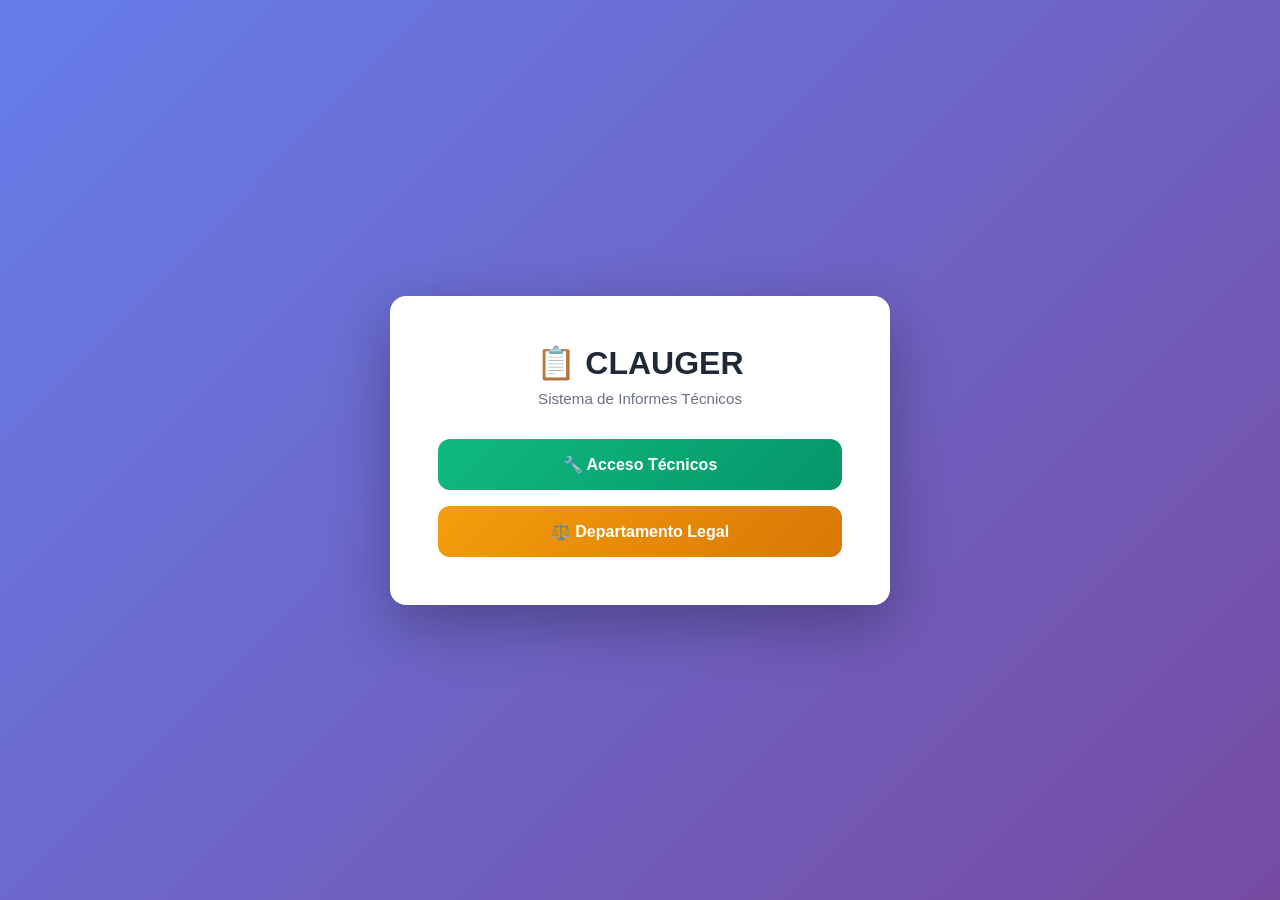
==== index.html @ 2e670689 "Update index.html" ====
<!DOCTYPE html>
<html lang="es">
<head>
    <meta charset="UTF-8">
    <meta name="viewport" content="width=device-width, initial-scale=1, viewport-fit=cover">
    <title>CLAUGER - Sistema de Informes Técnicos</title>
    <meta name="theme-color" content="#1a2744">
    <link rel="manifest" href="manifest.json">
    
    <!-- ============================================ -->
    <!-- CSS - RUTAS CORREGIDAS A /styles/            -->
    <!-- ============================================ -->
    <link rel="stylesheet" href="styles/main.css">
    <link rel="stylesheet" href="styles/login.css">
    <link rel="stylesheet" href="styles/forms.css">
    <link rel="stylesheet" href="styles/equipment.css">
    <link rel="stylesheet" href="styles/checklist.css">
    <link rel="stylesheet" href="styles/photos.css">
</head>
<body>
    <!-- ============================================ -->
    <!-- OVERLAY: GIRAR DISPOSITIVO                   -->
    <!-- ============================================ -->
    <div id="rotateOverlay" style="display:none;position:fixed;inset:0;z-index:999999;background:#1a2744;color:#fff;flex-direction:column;align-items:center;justify-content:center;font-family:sans-serif;text-align:center;padding:2rem">
        <div style="font-size:4rem;margin-bottom:1rem">🔄</div>
        <div style="font-size:1.4rem;font-weight:700;margin-bottom:0.5rem">Gira el dispositivo</div>
        <div style="font-size:1rem;opacity:0.75">Esta aplicación requiere modo horizontal</div>
    </div>

    <!-- ============================================ -->
    <!-- LOGIN SCREEN                                  -->
    <!-- ============================================ -->
    <div id="loginOverlay" class="login-overlay">
        <div class="login-container">
            <div class="login-title">📋 CLAUGER</div>
            <div class="login-subtitle">Sistema de Informes Técnicos</div>
            
            <!-- Opciones de Login -->
            <div id="loginOptions" class="login-buttons">
                <button class="login-btn login-btn-primary" id="btnLoginTecnico">
                    🔧 Acceso Técnicos
                </button>
                <button class="login-btn login-btn-secondary" id="btnShowPassword">
                    ⚖️ Departamento Legal
                </button>
            </div>
            
            <!-- Formulario de Contraseña (Legal) -->
            <div id="passwordForm" class="password-container">
                <input type="password" id="passwordInput" class="password-input" placeholder="Introduce la contraseña" />
                <button class="login-btn login-btn-secondary" id="btnLoginLegal">
                    🔓 Acceder
                </button>
                <div id="passwordError" class="password-error">❌ Contraseña incorrecta</div>
                <button class="back-btn" id="btnBackToOptions">← Volver</button>
            </div>
        </div>
    </div>

    <!-- ============================================ -->
    <!-- MAIN APP                                      -->
    <!-- ============================================ -->
    <div id="app" class="app-container">
        <!-- Header -->
        <header class="header">
            <div class="header-content">
                <div class="header-left">
                    <span class="header-icon">📋</span>
                    <div>
                        <div class="header-title">CLAUGER</div>
                        <div class="header-mode" id="modeIndicator">Sistema de Informes Técnicos</div>
                    </div>
                </div>
                <div class="header-buttons">
                    <div id="legalBadge" style="display:none" class="legal-badge">⚖️ MODO LEGAL</div>
                    <button class="header-btn" id="btnInformeFinal" style="display:none;background:#1a2744;color:#fff;font-weight:700;border-color:#1a2744">📄 Informe Final</button>
                    <button class="header-btn" id="btnActaInicial" style="display:none">📄 Acta Inicial</button>
                    <span id="autosaveBadge" style="font-size:0.72rem;color:#6b7280;opacity:0.4;transition:opacity 0.5s;margin-right:0.25rem;white-space:nowrap"></span>
                    <button class="header-btn" id="btnLoad">📂 Cargar</button>
                    <button class="header-btn" id="btnExport">💾 Exportar</button>
                    <button class="header-btn" id="btnLogout">🚪 Cerrar Sesión</button>
                </div>
            </div>
        </header>
        <!-- Tabs Navigation -->
        <nav class="tabs-navigation">
            <button class="nav-tab active" data-page="datos">📄 Datos</button>
            <button class="nav-tab" data-page="checklist">✅ Checklist</button>
            <button class="nav-tab" data-page="equipos">⚙️ Equipos</button>
            <button class="nav-tab" data-page="servicios">❄️ Servicios</button>
            <button class="nav-tab" data-page="verif_fugas">🔍 Verificación Detector Fugas</button>
            <button class="nav-tab" data-page="termografia" data-legal-only="true">🌡️ Termografía</button>
            <button class="nav-tab" data-page="revision_final" data-legal-only="true">📋 Revisión Final</button>
        </nav>

        <!-- Main Container -->
        <div class="main-container">
            <!-- Sidebar -->
            <aside class="sidebar" id="sidebar"></aside>

            <!-- Workspace (Aquí se genera el contenido dinámicamente con JavaScript) -->
            <main class="workspace" id="workspace">
                <div class="empty-workspace">
                    <div>
                        <div class="empty-icon">⚙️</div>
                        <div style="font-size:1.25rem;font-weight:bold;margin-bottom:0.5rem">Selecciona una sección</div>
                        <p>Usa el menú lateral para comenzar</p>
                    </div>
                </div>
            </main>
        </div>
    </div>

    <!-- ============================================ -->
    <!-- BANNER ACTUALIZACIÓN                          -->
    <!-- ============================================ -->
    <div id="updateBanner" style="display:none;position:fixed;top:0;left:0;right:0;z-index:99999;background:#16a34a;color:#fff;text-align:center;padding:0.75rem 1rem;font-size:1rem;font-weight:600;box-shadow:0 2px 8px rgba(0,0,0,0.3)">
        ✅ Actualización aplicada — Versión <span id="updateVersion"></span>
        <button onclick="document.getElementById('updateBanner').style.display='none'" style="margin-left:1.5rem;background:rgba(255,255,255,0.25);border:none;color:#fff;font-size:1rem;padding:0.2rem 0.75rem;border-radius:4px;cursor:pointer">×</button>
    </div>

    <!-- ============================================ -->
    <!-- IMAGE MODAL                                   -->
    <!-- ============================================ -->
    <div id="imageModal" class="image-modal">
        <button class="image-modal-close" id="closeModal">×</button>
        <img id="modalImage" class="image-modal-content" src="" alt="Vista ampliada">
    </div>

    <!-- ============================================ -->
    <!-- JAVASCRIPT - ORDEN CORRECTO                  -->
    <!-- ============================================ -->
    <script async src="https://cdnjs.cloudflare.com/ajax/libs/xlsx/0.18.5/xlsx.full.min.js"></script>
    <script src="scripts/config.js"></script>
    <script src="scripts/state.js"></script>
    <script src="scripts/utils.js"></script>
    <script src="scripts/auth.js"></script>
    <script src="scripts/app.js"></script>

    <!-- ============================================ -->
    <!-- SISTEMA DE INICIALIZACIÓN Y NAVEGACIÓN      -->
    <!-- ============================================ -->
    <script>
        /**
         * ========================================
         * SISTEMA DE INICIALIZACIÓN
         * ========================================
         */
        
        /**
         * ========================================
         * INICIALIZACIÓN DEL SISTEMA
         * ========================================
         */
        document.addEventListener('DOMContentLoaded', function() {
            console.log('🚀 Sistema CLAUGER iniciado');
            
            // ========================================
            // CONFIGURAR BOTONES DE LOGIN
            // ========================================
            
            document.getElementById('btnLoginTecnico').addEventListener('click', function() {
                console.log('🔧 Login Técnico');
                
                // ESTABLECER MODO TÉCNICO
                if (typeof AppState !== 'undefined') {
                    AppState.isLegalMode = false;
                }
                
                // Ocultar login, mostrar app
                document.getElementById('loginOverlay').style.display = 'none';
                document.getElementById('app').classList.add('show');
                document.getElementById('modeIndicator').textContent = 'Acceso Técnicos';
                
                // Ocultar elementos legales
                document.getElementById('legalBadge').style.display = 'none';
                document.getElementById('btnActaInicial').style.display = 'none';
                
                // Inicializar la aplicación con app.js
                if (typeof App !== 'undefined' && App.init) {
                    App.init();
                    // Restaurar sesión guardada si existe
                    const _snap = App._getAutosave();
                    if (_snap && !_snap.isLegalMode) {
                        const _d = new Date(_snap.ts);
                        const _when = _d.toLocaleDateString('es-ES') + ' a las ' + _d.toLocaleTimeString('es-ES', {hour:'2-digit', minute:'2-digit'});
                        if (confirm('📂 Sesión guardada encontrada\n\nFecha: ' + _when + '\n\n¿Restaurar la sesión anterior?\n\n(Cancelar para empezar sesión nueva)')) {
                            App._applyAutosave(_snap);
                        } else {
                            App._clearAutosave();
                        }
                    }
                    // Autoguardado cada 2 minutos + aviso si recarga accidental
                    setInterval(() => App._doAutosave(), 2 * 60 * 1000);
                    window.addEventListener('beforeunload', (e) => {
                        App._doAutosave();
                        if (!window._intentionalReload) { e.preventDefault(); e.returnValue = ''; }
                    });
                }

                console.log('✅ Modo Técnico activado - isLegalMode:', AppState.isLegalMode);
            });
            
            document.getElementById('btnShowPassword').addEventListener('click', function() {
                console.log('🔑 Mostrar formulario password');
                document.getElementById('loginOptions').style.display = 'none';
                document.getElementById('passwordForm').classList.add('show');
                document.getElementById('passwordInput').focus();
            });
            
            document.getElementById('btnLoginLegal').addEventListener('click', function() {
                console.log('⚖️ Login Legal');
                const password = document.getElementById('passwordInput').value;
                
                if (password === '1234') {
                    // ESTABLECER MODO LEGAL
                    if (typeof AppState !== 'undefined') {
                        AppState.isLegalMode = true;
                    }
                    
                    // Ocultar login, mostrar app
                    document.getElementById('loginOverlay').style.display = 'none';
                    document.getElementById('app').classList.add('show');
                    document.getElementById('modeIndicator').textContent = 'Departamento Legal';
                    
                    // Mostrar elementos legales
                    document.getElementById('legalBadge').style.display = 'block';
                    document.getElementById('btnActaInicial').style.display = 'block';
                    
                    // Inicializar la aplicación con app.js
                    if (typeof App !== 'undefined' && App.init) {
                        App.init();
                        // Restaurar sesión guardada si existe
                        const _snap = App._getAutosave();
                        if (_snap && _snap.isLegalMode) {
                            const _d = new Date(_snap.ts);
                            const _when = _d.toLocaleDateString('es-ES') + ' a las ' + _d.toLocaleTimeString('es-ES', {hour:'2-digit', minute:'2-digit'});
                            if (confirm('📂 Sesión guardada encontrada\n\nFecha: ' + _when + '\n\n¿Restaurar la sesión anterior?\n\n(Cancelar para empezar sesión nueva)')) {
                                App._applyAutosave(_snap);
                            } else {
                                App._clearAutosave();
                            }
                        }
                        // Autoguardado cada 2 minutos + aviso si recarga accidental
                        setInterval(() => App._doAutosave(), 2 * 60 * 1000);
                        window.addEventListener('beforeunload', (e) => {
                            App._doAutosave();
                            if (!window._intentionalReload) { e.preventDefault(); e.returnValue = ''; }
                        });
                    }

                    console.log('✅ Modo Legal activado - isLegalMode:', AppState.isLegalMode);
                } else {
                    console.log('❌ Contraseña incorrecta');
                    document.getElementById('passwordError').classList.add('show');
                    document.getElementById('passwordInput').value = '';
                    document.getElementById('passwordInput').focus();
                    
                    setTimeout(() => {
                        document.getElementById('passwordError').classList.remove('show');
                    }, 3000);
                }
            });
            
            document.getElementById('btnBackToOptions').addEventListener('click', function() {
                console.log('← Volver a opciones');
                document.getElementById('passwordForm').classList.remove('show');
                document.getElementById('loginOptions').style.display = 'flex';
                document.getElementById('passwordInput').value = '';
                document.getElementById('passwordError').classList.remove('show');
            });
            
            document.getElementById('btnLogout').addEventListener('click', function() {
                if (confirm('¿Cerrar sesión y volver al inicio?')) {
                    window._intentionalReload = true;
                    location.reload();
                }
            });
            
            // ========================================
            // CONFIGURAR NAVEGACIÓN DE TABS
            // ========================================
            
            document.querySelectorAll('.nav-tab').forEach(tab => {
                tab.addEventListener('click', function() {
                    const page = this.dataset.page;
                    console.log(`📑 Navegando a: ${page}`);

                    // Autoguardar al cambiar de pestaña
                    if (typeof App !== 'undefined' && App._doAutosave) App._doAutosave();
                    
                    // Actualizar tab activa
                    document.querySelectorAll('.nav-tab').forEach(t => t.classList.remove('active'));
                    this.classList.add('active');
                    
                    // Actualizar estado global
                    if (typeof AppState !== 'undefined') {
                        AppState.currentPage = page;
                        AppState.currentSection = null;
                        AppState.currentEquipmentType = null;
                        AppState.currentSubType = null;
                        AppState.currentDetector = null;
                        AppState.currentServicio = null;
                        AppState.currentTermografia = null;
                        AppState.currentRevisionFinalTab = null;
                    }
                    
                    // Renderizar usando app.js
                    if (typeof App !== 'undefined') {
                        App.renderSidebar();
                        App.renderWorkspace();
                    }
                });
            });
            
            // ========================================
            // CONFIGURAR CIERRE DE MODAL DE IMAGEN
            // ========================================
            
            document.getElementById('closeModal').addEventListener('click', function() {
                document.getElementById('imageModal').classList.remove('show');
            });
            
            document.getElementById('imageModal').addEventListener('click', function(e) {
                if (e.target.id === 'imageModal') {
                    this.classList.remove('show');
                }
            });
            
            console.log('✅ Event listeners configurados');

            // ========================================
            // ORIENTACIÓN HORIZONTAL
            // ========================================
            // Overlay de rotación desactivado — la PWA funciona en cualquier orientación
            document.getElementById('rotateOverlay').style.display = 'none';



            // Forzar pantalla completa al tocar (necesario en Android)
            function _requestFullscreen() {
                const el = document.documentElement;
                if (el.requestFullscreen) el.requestFullscreen();
                else if (el.webkitRequestFullscreen) el.webkitRequestFullscreen();
            }
            document.addEventListener('click', function _fsOnce() {
                _requestFullscreen();
                document.removeEventListener('click', _fsOnce);
            }, { once: true });
            // Intentar directamente sin gesto si el navegador lo permite
            setTimeout(_requestFullscreen, 500);


            if ('serviceWorker' in navigator) {
                navigator.serviceWorker.register('./service-worker.js')
                    .then(() => console.log('✅ Service Worker registrado'))
                    .catch(e => console.warn('⚠️ Service Worker:', e));

                // Detectar actualización por mensaje del SW
                navigator.serviceWorker.addEventListener('message', e => {
                    if (e.data && e.data.type === 'APP_UPDATED') {
                        _showUpdateBanner(e.data.version);
                    }
                });
            }

            // Detectar actualización por cambio de versión en localStorage (fallback)
            const _storedVer = localStorage.getItem('clauger_app_version');
            const _currentVer = (typeof CONFIG !== 'undefined') ? CONFIG.APP_VERSION : null;
            if (_currentVer && _storedVer && _storedVer !== _currentVer) {
                _showUpdateBanner(_currentVer);
            }
            if (_currentVer) localStorage.setItem('clauger_app_version', _currentVer);

            function _showUpdateBanner(version) {
                const banner = document.getElementById('updateBanner');
                const vspan = document.getElementById('updateVersion');
                if (banner && vspan) {
                    vspan.textContent = version;
                    banner.style.display = 'block';
                    setTimeout(() => { banner.style.display = 'none'; }, 8000);
                }
            }
        });
    </script>
</body>
</html>
---- styles/main.css ----
/**
 * ============================================================================
 * CLAUGER - Sistema de Informes Técnicos
 * ============================================================================
 * Archivo: main.css
 * Descripción: Estilos base, layout principal, header, sidebar, workspace
 * Versión: 1.1
 * ============================================================================
 */

/* ============================================================================
   RESET Y ESTILOS BASE
   ============================================================================ */
* {
    margin: 0;
    padding: 0;
    box-sizing: border-box;
}

body {
    font-family: -apple-system, BlinkMacSystemFont, 'Segoe UI', Roboto, sans-serif;
    background: #f3f4f6;
    overscroll-behavior: none;
    width: 100vw;
    min-height: 100dvh;
    max-width: 100%;
    overflow-x: hidden;
}

html {
    overscroll-behavior: none;
    width: 100%;
    height: 100%;
    max-width: 100vw;
    overflow-x: hidden;
}

/* ============================================================================
   CONTENEDOR PRINCIPAL DE LA APLICACIÓN
   ============================================================================ */
.app-container {
    display: none;
    min-height: 100dvh;
    width: 100%;
}

.app-container.show {
    display: block;
}

/* ============================================================================
   HEADER (CABECERA PRINCIPAL)
   ============================================================================ */
.header {
    background: linear-gradient(135deg, #667eea, #764ba2);
    color: white;
    padding: 1rem;
    box-shadow: 0 2px 10px rgba(0,0,0,0.1);
}

.header-content {
    display: flex;
    align-items: center;
    justify-content: space-between;
    flex-wrap: wrap;
    gap: 0.5rem;
}

.header-left {
    display: flex;
    align-items: center;
    gap: 0.75rem;
}

.header-icon {
    font-size: 2rem;
}

.header-title {
    font-size: 1.25rem;
    font-weight: bold;
}

.header-mode {
    font-size: 0.875rem;
    opacity: 0.9;
}

.header-buttons {
    display: flex;
    gap: 0.5rem;
    flex-wrap: wrap;
}

.header-btn {
    padding: 0.5rem 1rem;
    background: rgba(255,255,255,0.2);
    border: none;
    border-radius: 0.5rem;
    color: white;
    font-size: 0.875rem;
    cursor: pointer;
    white-space: nowrap;
}

.header-btn:active {
    background: rgba(255,255,255,0.3);
}

.legal-badge {
    background: linear-gradient(135deg, #f59e0b, #d97706);
    padding: 0.375rem 0.875rem;
    border-radius: 0.5rem;
    font-size: 0.75rem;
    font-weight: bold;
}

/* ============================================================================
   NAVEGACIÓN POR PESTAÑAS
   ============================================================================ */
.tabs-navigation {
    background: #1f2937;
    padding: 0.5rem 1rem;
    display: flex;
    gap: 0.5rem;
    overflow-x: auto;
    border-bottom: 2px solid #374151;
}

.nav-tab {
    padding: 0.75rem 1.5rem;
    background: #374151;
    border: none;
    border-radius: 0.5rem 0.5rem 0 0;
    color: white;
    font-size: 0.875rem;
    font-weight: 600;
    cursor: pointer;
    white-space: nowrap;
    transition: all 0.2s;
}

.nav-tab:hover {
    background: #4b5563;
}

.nav-tab.active {
    background: linear-gradient(135deg, #667eea, #764ba2);
    transform: translateY(2px);
}

/* ============================================================================
   CONTENEDOR PRINCIPAL (SIDEBAR + WORKSPACE)
   ============================================================================ */
.main-container {
    display: flex;
    height: calc(100dvh - 130px);
}

/* ============================================================================
   SIDEBAR (MENÚ LATERAL)
   ============================================================================ */
.sidebar {
    width: 250px;
    background: #1f2937;
    color: white;
    overflow-y: auto;
}

.sidebar-title {
    padding: 1rem;
    font-weight: bold;
    border-bottom: 1px solid #374151;
    font-size: 0.875rem;
    color: #9ca3af;
    text-transform: uppercase;
}

.sidebar-btn {
    width: 100%;
    padding: 0.875rem 1rem;
    background: #374151;
    border: none;
    color: white;
    text-align: left;
    cursor: pointer;
    display: flex;
    align-items: center;
    gap: 0.5rem;
    font-size: 0.875rem;
    transition: all 0.2s;
    border-left: 3px solid transparent;
}

.sidebar-btn:hover {
    background: #4b5563;
    border-left-color: #3b82f6;
}

.sidebar-btn.active {
    background: linear-gradient(135deg, #3b82f6, #8b5cf6);
    border-left-color: #8b5cf6;
}

.sidebar-btn .icon {
    font-size: 1.125rem;
}

.sidebar-subbtn {
    width: 100%;
    padding: 0.625rem 1rem 0.625rem 2rem;
    background: #2d3748;
    border: none;
    color: #d1d5db;
    text-align: left;
    cursor: pointer;
    display: flex;
    align-items: center;
    gap: 0.5rem;
    font-size: 0.8rem;
    border-left: 3px solid transparent;
    transition: all 0.2s;
}

.sidebar-subbtn:hover {
    background: #374151;
    border-left-color: #3b82f6;
}

.sidebar-subbtn.active {
    background: #374151;
    border-left-color: #8b5cf6;
    color: white;
    font-weight: 600;
}

/* ============================================================================
   WORKSPACE (ÁREA DE TRABAJO)
   ============================================================================ */
.workspace {
    flex: 1;
    overflow-y: auto;
    padding: 1.5rem;
    background: #f3f4f6;
}

.empty-workspace {
    display: flex;
    align-items: center;
    justify-content: center;
    height: 100%;
    text-align: center;
    color: #9ca3af;
}

.empty-icon {
    font-size: 4rem;
    margin-bottom: 1rem;
}

/* ============================================================================
   SECCIONES Y TARJETAS
   ============================================================================ */
.section-card {
    background: white;
    border-radius: 0.75rem;
    padding: 2rem;
    box-shadow: 0 2px 8px rgba(0,0,0,0.1);
    margin-bottom: 1.5rem;
}

.section-title {
    font-size: 1.5rem;
    font-weight: bold;
    color: #1f2937;
    margin-bottom: 1.5rem;
    padding-bottom: 0.75rem;
    border-bottom: 3px solid #e5e7eb;
    display: flex;
    align-items: center;
    gap: 0.75rem;
}

/* ============================================================================
   MODAL DE IMÁGENES
   ============================================================================ */
.image-modal {
    display: none;
    position: fixed;
    top: 0;
    left: 0;
    right: 0;
    bottom: 0;
    background: rgba(0,0,0,0.9);
    z-index: 3000;
    align-items: center;
    justify-content: center;
}

.image-modal.show {
    display: flex;
}

.image-modal-content {
    max-width: 90%;
    max-height: 90%;
}

.image-modal-close {
    position: absolute;
    top: 1rem;
    right: 1rem;
    background: white;
    border: none;
    width: 40px;
    height: 40px;
    border-radius: 50%;
    cursor: pointer;
    font-size: 1.5rem;
}

/* ============================================================================
   NOTIFICACIONES TOAST
   ============================================================================ */
.toast {
    position: fixed;
    bottom: 1.5rem;
    right: 1.5rem;
    padding: 1rem 1.5rem;
    border-radius: 0.5rem;
    color: white;
    font-weight: bold;
    box-shadow: 0 4px 12px rgba(0,0,0,0.3);
    z-index: 1000;
    animation: slideIn 0.3s ease;
}

.toast-success {
    background: #10b981;
}

.toast-error {
    background: #ef4444;
}

@keyframes slideIn {
    from { transform: translateX(100%); }
    to { transform: translateX(0); }
}

/* ============================================================================
   RESPONSIVE - TABLET
   ============================================================================ */
@media (max-width: 700px) {
    .main-container {
        flex-direction: column;
        height: auto;
        min-height: calc(100dvh - 130px);
    }

    .sidebar {
        width: 100%;
        max-height: 35vh;
        overflow-y: auto;
    }
}
---- styles/login.css ----
/**
 * ============================================================================
 * CLAUGER - Sistema de Informes Técnicos
 * ============================================================================
 * Archivo: login.css
 * Descripción: Estilos para la pantalla de login
 * Versión: 1.1
 * ============================================================================
 */

/* ============================================================================
   PANTALLA DE LOGIN - OVERLAY
   ============================================================================ */
.login-overlay {
    position: fixed;
    top: 0;
    left: 0;
    right: 0;
    bottom: 0;
    background: linear-gradient(135deg, #667eea, #764ba2);
    display: flex;
    align-items: center;
    justify-content: center;
    z-index: 9999;
}

.login-container {
    background: white;
    border-radius: 1rem;
    padding: 3rem;
    box-shadow: 0 20px 60px rgba(0,0,0,0.3);
    max-width: 500px;
    width: 90%;
}

.login-title {
    font-size: 2rem;
    font-weight: bold;
    text-align: center;
    color: #1f2937;
    margin-bottom: 0.5rem;
}

.login-subtitle {
    text-align: center;
    color: #6b7280;
    margin-bottom: 2rem;
    font-size: 0.95rem;
}

/* ============================================================================
   BOTONES DE LOGIN
   ============================================================================ */
.login-buttons {
    display: flex;
    flex-direction: column;
    gap: 1rem;
}

.login-btn {
    padding: 1rem;
    border: none;
    border-radius: 0.75rem;
    font-size: 1rem;
    font-weight: 600;
    cursor: pointer;
    transition: all 0.2s;
    display: flex;
    align-items: center;
    justify-content: center;
    gap: 0.75rem;
}

.login-btn-primary {
    background: linear-gradient(135deg, #10b981, #059669);
    color: white;
}

.login-btn-primary:hover {
    transform: translateY(-2px);
    box-shadow: 0 8px 20px rgba(16, 185, 129, 0.4);
}

.login-btn-secondary {
    background: linear-gradient(135deg, #f59e0b, #d97706);
    color: white;
}

.login-btn-secondary:hover {
    transform: translateY(-2px);
    box-shadow: 0 8px 20px rgba(245, 158, 11, 0.4);
}

/* ============================================================================
   FORMULARIO DE CONTRASEÑA
   ============================================================================ */
.password-container {
    display: none;
    margin-top: 1.5rem;
}

.password-container.show {
    display: block;
}

.password-input {
    width: 100%;
    padding: 0.875rem;
    border: 2px solid #e5e7eb;
    border-radius: 0.5rem;
    font-size: 1rem;
    margin-bottom: 1rem;
}

.password-input:focus {
    outline: none;
    border-color: #f59e0b;
}

.password-error {
    color: #ef4444;
    font-size: 0.875rem;
    margin-top: 0.5rem;
    display: none;
}

.password-error.show {
    display: block;
}

.back-btn {
    background: #6b7280;
    color: white;
    padding: 0.75rem 1.5rem;
    border: none;
    border-radius: 0.5rem;
    font-size: 0.875rem;
    cursor: pointer;
    margin-top: 1rem;
}

.back-btn:hover {
    background: #4b5563;
}
---- styles/forms.css ----
/**
 * ============================================================================
 * CLAUGER - Sistema de Informes Técnicos
 * ============================================================================
 * Archivo: forms.css
 * Descripción: Estilos para formularios, inputs, selects, textareas
 * Versión: 1.1
 * ============================================================================
 */

/* ============================================================================
   SECCIONES DE FORMULARIO
   ============================================================================ */
.form-section {
    margin-bottom: 2rem;
}

.form-section-title {
    font-size: 1.125rem;
    font-weight: 600;
    color: #1f2937;
    margin-bottom: 1rem;
    padding-bottom: 0.5rem;
    border-bottom: 2px solid #e5e7eb;
}

/* ============================================================================
   FILAS Y COLUMNAS DE FORMULARIO
   ============================================================================ */
.form-row {
    display: grid;
    grid-template-columns: repeat(3, 1fr);
    gap: 1rem;
    margin-bottom: 1rem;
}

.form-col {
    display: flex;
    flex-direction: column;
}

/* ============================================================================
   LABELS E INPUTS
   ============================================================================ */
.form-label {
    display: block;
    font-weight: 600;
    color: #374151;
    margin-bottom: 0.5rem;
    font-size: 0.875rem;
}

.form-input {
    width: 100%;
    padding: 0.75rem;
    border: 2px solid #e5e7eb;
    border-radius: 0.5rem;
    font-size: 0.95rem;
    background: white;
    font-family: inherit;
    transition: all 0.2s;
}

.form-input:focus {
    outline: none;
    border-color: #3b82f6;
    box-shadow: 0 0 0 3px rgba(59, 130, 246, 0.1);
}

select.form-input {
    cursor: pointer;
}

textarea.form-input {
    resize: vertical;
    min-height: 100px;
}

/* ============================================================================
   GRIDS ESPECIALES
   ============================================================================ */
.sm-grid {
    display: grid;
    grid-template-columns: repeat(2, 1fr);
    gap: 2rem;
}

.sm-card {
    background: #f9fafb;
    border: 2px solid #e5e7eb;
    border-radius: 0.75rem;
    padding: 1.5rem;
}

.sm-card-title {
    font-weight: 600;
    color: #1f2937;
    margin-bottom: 1rem;
    padding-bottom: 0.5rem;
    border-bottom: 2px solid #e5e7eb;
}

/* ============================================================================
   VERIFICACIÓN - TABLAS DE OPERACIONES
   ============================================================================ */
.operations-table {
    background: #f9fafb;
    border: 2px solid #e5e7eb;
    border-radius: 0.5rem;
    padding: 1rem;
    margin-top: 1rem;
}

.operation-row {
    display: flex;
    align-items: center;
    gap: 1rem;
    padding: 0.75rem;
    border-bottom: 1px solid #e5e7eb;
}

.operation-row:last-child {
    border-bottom: none;
}

.operation-label {
    flex: 1;
    font-weight: 500;
}

.operation-options {
    display: flex;
    gap: 0.5rem;
}

.radio-group {
    display: flex;
    gap: 1.5rem;
    align-items: center;
}

.radio-label {
    display: flex;
    align-items: center;
    gap: 0.5rem;
    cursor: pointer;
}

/* ============================================================================
   RESPONSIVE - FORMULARIOS
   ============================================================================ */
@media (max-width: 1024px) {
    .form-row {
        grid-template-columns: repeat(2, 1fr);
    }

    .sm-grid {
        grid-template-columns: 1fr;
    }
}

@media (max-width: 768px) {
    .form-row {
        grid-template-columns: 1fr;
    }
}

@media (max-width: 640px) {
    .checklist-extra-fields {
        grid-template-columns: 1fr !important;
    }
}
---- styles/equipment.css ----
/**
 * ============================================================================
 * CLAUGER - Sistema de Informes Técnicos
 * ============================================================================
 * Archivo: equipment.css
 * Descripción: Estilos para gestión de equipos, válvulas y componentes
 * Versión: 1.1
 * ============================================================================
 */

/* ============================================================================
   BOTÓN DE AÑADIR EQUIPO
   ============================================================================ */
.add-equipment-btn {
    background: linear-gradient(135deg, #10b981, #059669);
    color: white;
    border: none;
    padding: 1rem 2rem;
    border-radius: 0.75rem;
    font-size: 1rem;
    font-weight: 600;
    cursor: pointer;
    display: flex;
    align-items: center;
    gap: 0.75rem;
    margin: 1.5rem auto;
    box-shadow: 0 4px 12px rgba(16, 185, 129, 0.3);
    transition: all 0.2s;
}

.add-equipment-btn:hover {
    transform: translateY(-2px);
    box-shadow: 0 6px 16px rgba(16, 185, 129, 0.4);
}

/* ============================================================================
   LISTA Y TARJETAS DE EQUIPOS
   ============================================================================ */
.equipment-list {
    margin-top: 1.5rem;
}

.equipment-item {
    background: white;
    border: 2px solid #e5e7eb;
    border-radius: 0.75rem;
    margin-bottom: 1.5rem;
    overflow: hidden;
    transition: all 0.2s;
}

.equipment-item:hover {
    box-shadow: 0 4px 12px rgba(0,0,0,0.1);
}

.equipment-header {
    background: linear-gradient(135deg, #3b82f6, #8b5cf6);
    padding: 1rem 1.5rem;
    color: white;
    display: flex;
    justify-content: space-between;
    align-items: center;
    cursor: pointer;
}

.equipment-header-title {
    font-size: 1.125rem;
    font-weight: 600;
    display: flex;
    align-items: center;
    gap: 0.5rem;
}

.equipment-header-controls {
    display: flex;
    gap: 0.75rem;
}

.equipment-toggle {
    background: rgba(255,255,255,0.2);
    border: none;
    color: white;
    padding: 0.5rem 1rem;
    border-radius: 0.375rem;
    cursor: pointer;
    font-size: 0.875rem;
    font-weight: 600;
    transition: all 0.2s;
}

.equipment-remove-btn {
    background: rgba(239, 68, 68, 0.9);
    border: none;
    color: white;
    padding: 0.5rem 1rem;
    border-radius: 0.375rem;
    cursor: pointer;
    font-size: 0.875rem;
    font-weight: 600;
    transition: all 0.2s;
}

.equipment-content {
    padding: 2rem;
    display: none;
    background: #fafbfc;
}

.equipment-content.show {
    display: block;
}

/* ============================================================================
   COMPONENTES Y GRID
   ============================================================================ */
.component-btn {
    background: linear-gradient(135deg, #f59e0b, #d97706);
    color: white;
    border: none;
    padding: 0.5rem 0.75rem;
    border-radius: 0.5rem;
    font-size: 0.75rem;
    font-weight: 600;
    cursor: pointer;
    display: flex;
    align-items: center;
    justify-content: center;
    gap: 0.5rem;
    transition: all 0.2s;
    min-height: 45px;
}

.component-btn:hover {
    transform: translateY(-1px);
    box-shadow: 0 2px 8px rgba(245, 158, 11, 0.3);
}

.components-grid {
    display: grid;
    grid-template-columns: repeat(4, 1fr);
    gap: 0.5rem;
}

/* ============================================================================
   VÁLVULAS DE SEGURIDAD
   ============================================================================ */
.vs-section {
    background: #f0f9ff;
    border: 2px solid #bae6fd;
    border-radius: 0.75rem;
    padding: 1.5rem;
    margin-top: 1.5rem;
}

.add-vs-btn {
    background: linear-gradient(135deg, #f59e0b, #d97706);
    color: white;
    border: none;
    padding: 0.5rem 1rem;
    border-radius: 0.5rem;
    font-size: 0.8rem;
    font-weight: 600;
    cursor: pointer;
    display: inline-flex;
    align-items: center;
    gap: 0.5rem;
    transition: all 0.2s;
}

.vs-unit {
    background: white;
    border: 2px solid #cbd5e1;
    border-radius: 0.5rem;
    padding: 1.5rem;
    margin-top: 1rem;
}

.remove-vs-btn {
    background: #ef4444;
    color: white;
    border: none;
    padding: 0.5rem 1rem;
    border-radius: 0.375rem;
    cursor: pointer;
    font-size: 0.75rem;
    font-weight: 600;
}

/* ============================================================================
   SECCIONES LADO A Y LADO B
   ============================================================================ */
.lado-section {
    background: #fef3c7;
    border: 2px solid #fde68a;
    border-radius: 0.75rem;
    padding: 1.5rem;
    margin-top: 1rem;
}

.lado-section.lado-b {
    background: #e0e7ff;
    border-color: #c7d2fe;
}

/* ============================================================================
   PRESOSTATO
   ============================================================================ */
.presostato-section {
    background: #fce7f3;
    border: 2px solid #fbcfe8;
    border-radius: 0.75rem;
    padding: 1.5rem;
    margin-top: 1.5rem;
}

/* ============================================================================
   VERIFICACIÓN - TARJETAS
   ============================================================================ */
.verification-card {
    background: white;
    border: 2px solid #e5e7eb;
    border-radius: 0.75rem;
    padding: 1.5rem;
    margin-bottom: 1rem;
}

.verification-header {
    background: linear-gradient(135deg, #10b981, #059669);
    padding: 1rem;
    border-radius: 0.5rem;
    color: white;
    margin-bottom: 1.5rem;
}

/* ============================================================================
   RESPONSIVE - EQUIPOS
   ============================================================================ */
@media (max-width: 1024px) {
    .components-grid {
        grid-template-columns: repeat(3, 1fr);
    }
}

@media (max-width: 768px) {
    .components-grid {
        grid-template-columns: repeat(2, 1fr);
    }
}
---- styles/checklist.css ----
/**
 * ============================================================================
 * CLAUGER - Sistema de Informes Técnicos
 * ============================================================================
 * Archivo: checklist.css
 * Descripción: Estilos para items de checklist, estados y gravedad
 * Versión: 1.1
 * ============================================================================
 */

/* ============================================================================
   CONTENEDOR DE ITEMS DE CHECKLIST
   ============================================================================ */
.checklist-item-container {
    display: flex;
    gap: 0.75rem;
    margin-bottom: 1rem;
    padding-bottom: 1rem;
    border-bottom: 2px solid #f3f4f6;
    align-items: flex-start;
}

/* ============================================================================
   BADGE DE ID DE ITEM
   ============================================================================ */
.checklist-item-badge {
    background: linear-gradient(135deg, #3b82f6, #8b5cf6);
    color: white;
    font-weight: bold;
    padding: 0.375rem 0.5rem;
    border-radius: 0.375rem;
    font-size: 0.813rem;
    min-width: 48px;
    max-width: 48px;
    width: 48px;
    text-align: center;
    flex-shrink: 0;
    line-height: 1.2;
    overflow: hidden;
    text-overflow: ellipsis;
    white-space: nowrap;
}

/* ============================================================================
   ESTADOS DE VALIDACIÓN
   ============================================================================ */
.result-valid {
    background: #d1fae5 !important;
    border-color: #10b981 !important;
    color: #065f46 !important;
    font-weight: 600;
}

.result-invalid {
    background: #fee2e2 !important;
    border-color: #ef4444 !important;
    color: #991b1b !important;
    font-weight: 600;
}

.result-warning {
    background: #fef3c7 !important;
    border-color: #f59e0b !important;
    color: #92400e !important;
    font-weight: 600;
}

/* ============================================================================
   GRAVEDAD DE DEFECTOS
   ============================================================================ */
.checklist-gravedad-leve {
    border-color: #f59e0b !important;
    background: #fffbeb !important;
}

.checklist-gravedad-grave {
    border-color: #ef4444 !important;
    background: #fef2f2 !important;
}
---- styles/photos.css ----
/**
 * ============================================================================
 * CLAUGER - Sistema de Informes Técnicos
 * ============================================================================
 * Archivo: photos.css
 * Descripción: Estilos para subida, visualización y gestión de fotografías
 * Versión: 1.1
 * ============================================================================
 */

/* ============================================================================
   SECCIÓN DE FOTOGRAFÍAS
   ============================================================================ */
.photo-section {
    margin-top: 2rem;
}

.photo-grid {
    display: grid;
    grid-template-columns: repeat(2, 1fr);
    gap: 1rem;
    margin-top: 1rem;
}

/* ============================================================================
   SUBIDA DE FOTOGRAFÍAS
   ============================================================================ */
.photo-upload {
    border: 2px dashed #cbd5e1;
    border-radius: 0.5rem;
    padding: 2rem;
    text-align: center;
    background: white;
    cursor: pointer;
    transition: all 0.2s;
}

.photo-upload:hover {
    border-color: #3b82f6;
    background: #eff6ff;
}

/* ============================================================================
   PREVISUALIZACIÓN DE FOTOGRAFÍAS
   ============================================================================ */
.photo-preview {
    position: relative;
    border-radius: 0.5rem;
    overflow: hidden;
}

.photo-preview img {
    width: 100%;
    height: 200px;
    object-fit: cover;
}

.photo-remove {
    position: absolute;
    top: 0.5rem;
    right: 0.5rem;
    background: #ef4444;
    color: white;
    border: none;
    border-radius: 50%;
    width: 32px;
    height: 32px;
    cursor: pointer;
    font-size: 1.125rem;
}

/* ============================================================================
   RESPONSIVE - FOTOGRAFÍAS
   ============================================================================ */
@media (max-width: 1024px) {
    .photo-grid {
        grid-template-columns: 1fr;
    }
}
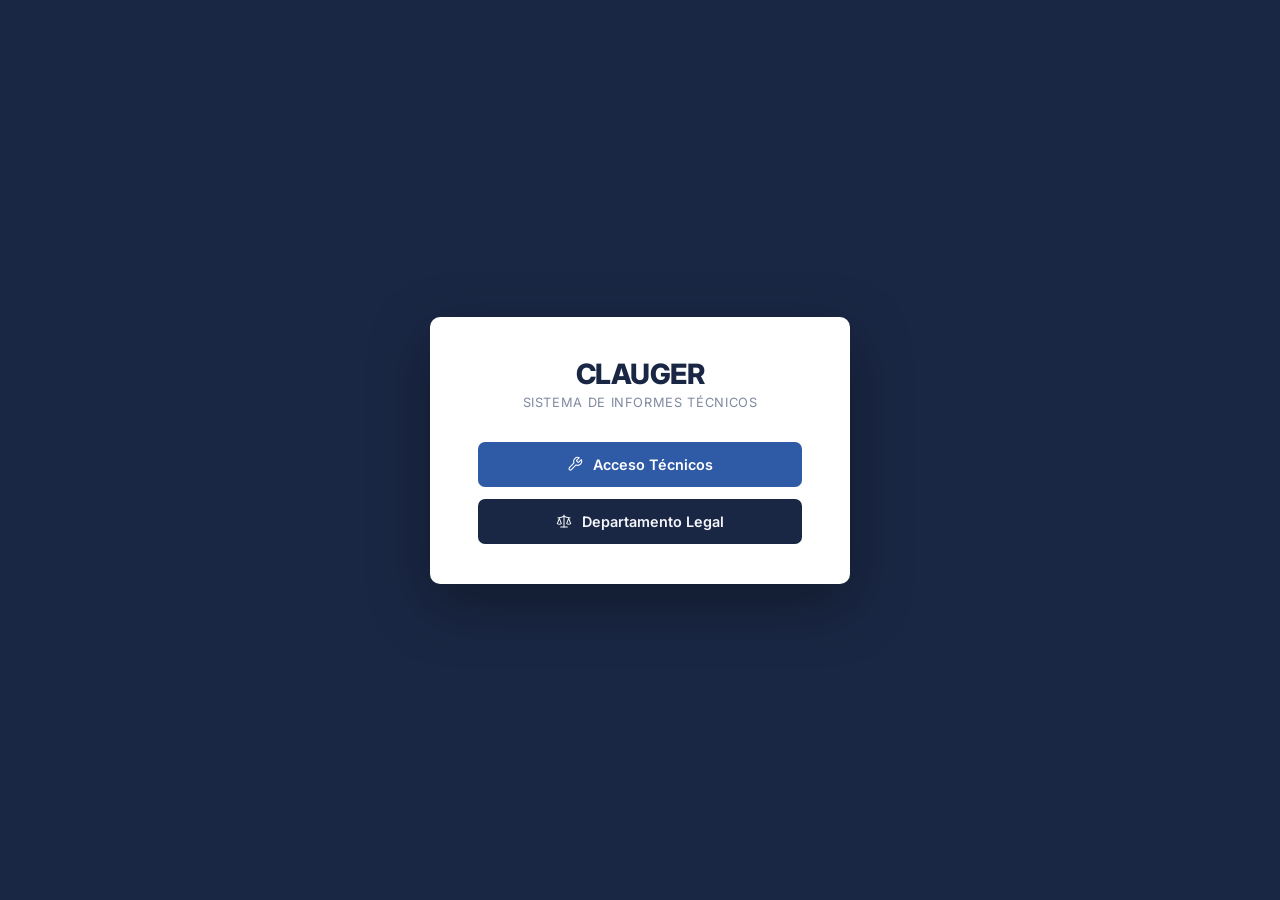
==== commit 4bf979fe: "Add files via upload" ====
--- a/index.html
+++ b/index.html
@@ -10,6 +10,7 @@
     <!-- ============================================ -->
     <!-- CSS - RUTAS CORREGIDAS A /styles/            -->
     <!-- ============================================ -->
+    <link href="https://fonts.googleapis.com/css2?family=Inter:wght@400;500;600;700;800&family=Lato:wght@400;700&display=swap" rel="stylesheet">
     <link rel="stylesheet" href="styles/main.css">
     <link rel="stylesheet" href="styles/login.css">
     <link rel="stylesheet" href="styles/forms.css">
@@ -22,7 +23,7 @@
     <!-- OVERLAY: GIRAR DISPOSITIVO                   -->
     <!-- ============================================ -->
     <div id="rotateOverlay" style="display:none;position:fixed;inset:0;z-index:999999;background:#1a2744;color:#fff;flex-direction:column;align-items:center;justify-content:center;font-family:sans-serif;text-align:center;padding:2rem">
-        <div style="font-size:4rem;margin-bottom:1rem">🔄</div>
+        <svg xmlns="http://www.w3.org/2000/svg" width="56" height="56" viewBox="0 0 24 24" fill="none" stroke="currentColor" stroke-width="1.4" stroke-linecap="round" stroke-linejoin="round" style="margin-bottom:1rem;opacity:0.8"><polyline points="23 4 23 10 17 10"/><polyline points="1 20 1 14 7 14"/><path d="M3.51 9a9 9 0 0 1 14.85-3.36L23 10M1 14l4.64 4.36A9 9 0 0 0 20.49 15"/></svg>
         <div style="font-size:1.4rem;font-weight:700;margin-bottom:0.5rem">Gira el dispositivo</div>
         <div style="font-size:1rem;opacity:0.75">Esta aplicación requiere modo horizontal</div>
     </div>
@@ -32,26 +33,29 @@
     <!-- ============================================ -->
     <div id="loginOverlay" class="login-overlay">
         <div class="login-container">
-            <div class="login-title">📋 CLAUGER</div>
+            <div class="login-title">CLAUGER</div>
             <div class="login-subtitle">Sistema de Informes Técnicos</div>
-            
+
             <!-- Opciones de Login -->
             <div id="loginOptions" class="login-buttons">
                 <button class="login-btn login-btn-primary" id="btnLoginTecnico">
-                    🔧 Acceso Técnicos
+                    <svg xmlns="http://www.w3.org/2000/svg" width="16" height="16" viewBox="0 0 24 24" fill="none" stroke="currentColor" stroke-width="1.6" stroke-linecap="round" stroke-linejoin="round"><path d="M14.7 6.3a1 1 0 0 0 0 1.4l1.6 1.6a1 1 0 0 0 1.4 0l3.77-3.77a6 6 0 0 1-7.94 7.94l-6.91 6.91a2.12 2.12 0 0 1-3-3l6.91-6.91a6 6 0 0 1 7.94-7.94l-3.76 3.76z"/></svg>
+                    Acceso Técnicos
                 </button>
                 <button class="login-btn login-btn-secondary" id="btnShowPassword">
-                    ⚖️ Departamento Legal
+                    <svg xmlns="http://www.w3.org/2000/svg" width="16" height="16" viewBox="0 0 24 24" fill="none" stroke="currentColor" stroke-width="1.6" stroke-linecap="round" stroke-linejoin="round"><path d="m16 16 3-8 3 8c-.87.65-1.92 1-3 1s-2.13-.35-3-1z"/><path d="m2 16 3-8 3 8c-.87.65-1.92 1-3 1s-2.13-.35-3-1z"/><path d="M7 21h10"/><line x1="12" y1="3" x2="12" y2="21"/><path d="M3 7h2c2 0 5-1 7-2 2 1 5 2 7 2h2"/></svg>
+                    Departamento Legal
                 </button>
             </div>
-            
+
             <!-- Formulario de Contraseña (Legal) -->
             <div id="passwordForm" class="password-container">
                 <input type="password" id="passwordInput" class="password-input" placeholder="Introduce la contraseña" />
                 <button class="login-btn login-btn-secondary" id="btnLoginLegal">
-                    🔓 Acceder
+                    <svg xmlns="http://www.w3.org/2000/svg" width="16" height="16" viewBox="0 0 24 24" fill="none" stroke="currentColor" stroke-width="1.6" stroke-linecap="round" stroke-linejoin="round"><rect x="3" y="11" width="18" height="11" rx="2"/><path d="M7 11V7a5 5 0 0 1 9.9-1"/></svg>
+                    Acceder
                 </button>
-                <div id="passwordError" class="password-error">❌ Contraseña incorrecta</div>
+                <div id="passwordError" class="password-error">Contraseña incorrecta</div>
                 <button class="back-btn" id="btnBackToOptions">← Volver</button>
             </div>
         </div>
@@ -65,32 +69,70 @@
         <header class="header">
             <div class="header-content">
                 <div class="header-left">
-                    <span class="header-icon">📋</span>
+                    <img src="imagenes/clauger-logo-white.png" alt="CLAUGER" style="height:32px;object-fit:contain;display:block">
                     <div>
-                        <div class="header-title">CLAUGER</div>
                         <div class="header-mode" id="modeIndicator">Sistema de Informes Técnicos</div>
                     </div>
                 </div>
                 <div class="header-buttons">
-                    <div id="legalBadge" style="display:none" class="legal-badge">⚖️ MODO LEGAL</div>
-                    <button class="header-btn" id="btnInformeFinal" style="display:none;background:#1a2744;color:#fff;font-weight:700;border-color:#1a2744">📄 Informe Final</button>
-                    <button class="header-btn" id="btnActaInicial" style="display:none">📄 Acta Inicial</button>
-                    <span id="autosaveBadge" style="font-size:0.72rem;color:#6b7280;opacity:0.4;transition:opacity 0.5s;margin-right:0.25rem;white-space:nowrap"></span>
-                    <button class="header-btn" id="btnLoad">📂 Cargar</button>
-                    <button class="header-btn" id="btnExport">💾 Exportar</button>
-                    <button class="header-btn" id="btnLogout">🚪 Cerrar Sesión</button>
+                    <div id="legalBadge" style="display:none" class="legal-badge">
+                        <svg xmlns="http://www.w3.org/2000/svg" width="14" height="14" viewBox="0 0 24 24" fill="none" stroke="currentColor" stroke-width="1.6" stroke-linecap="round" stroke-linejoin="round"><path d="m16 16 3-8 3 8c-.87.65-1.92 1-3 1s-2.13-.35-3-1z"/><path d="m2 16 3-8 3 8c-.87.65-1.92 1-3 1s-2.13-.35-3-1z"/><path d="M7 21h10"/><line x1="12" y1="3" x2="12" y2="21"/><path d="M3 7h2c2 0 5-1 7-2 2 1 5 2 7 2h2"/></svg>
+                        MODO LEGAL
+                    </div>
+                    <button class="header-btn" id="btnActaInicial" style="display:none">
+                        <svg xmlns="http://www.w3.org/2000/svg" width="14" height="14" viewBox="0 0 24 24" fill="none" stroke="currentColor" stroke-width="1.6" stroke-linecap="round" stroke-linejoin="round"><path d="M14 2H6a2 2 0 0 0-2 2v16a2 2 0 0 0 2 2h12a2 2 0 0 0 2-2V8z"/><polyline points="14 2 14 8 20 8"/></svg>
+                        Acta Inicial
+                    </button>
+                    <button class="header-btn" id="btnInformeFinal" style="display:none;background:#1a2744;color:#fff;font-weight:700;border-color:#1a2744">
+                        <svg xmlns="http://www.w3.org/2000/svg" width="14" height="14" viewBox="0 0 24 24" fill="none" stroke="currentColor" stroke-width="1.6" stroke-linecap="round" stroke-linejoin="round"><path d="M14 2H6a2 2 0 0 0-2 2v16a2 2 0 0 0 2 2h12a2 2 0 0 0 2-2V8z"/><polyline points="14 2 14 8 20 8"/></svg>
+                        Informe Final
+                    </button>
+                    <span id="autosaveBadge" style="display:none"></span>
+                    <button class="header-btn" id="btnLoad">
+                        <svg xmlns="http://www.w3.org/2000/svg" width="14" height="14" viewBox="0 0 24 24" fill="none" stroke="currentColor" stroke-width="1.6" stroke-linecap="round" stroke-linejoin="round"><path d="M22 19a2 2 0 0 1-2 2H4a2 2 0 0 1-2-2V5a2 2 0 0 1 2-2h5l2 3h9a2 2 0 0 1 2 2z"/></svg>
+                        Cargar
+                    </button>
+                    <button class="header-btn" id="btnExport">
+                        <svg xmlns="http://www.w3.org/2000/svg" width="14" height="14" viewBox="0 0 24 24" fill="none" stroke="currentColor" stroke-width="1.6" stroke-linecap="round" stroke-linejoin="round"><path d="M21 15v4a2 2 0 0 1-2 2H5a2 2 0 0 1-2-2v-4"/><polyline points="7 10 12 15 17 10"/><line x1="12" y1="15" x2="12" y2="3"/></svg>
+                        Exportar
+                    </button>
+                    <button class="header-btn" id="btnLogout">
+                        <svg xmlns="http://www.w3.org/2000/svg" width="14" height="14" viewBox="0 0 24 24" fill="none" stroke="currentColor" stroke-width="1.6" stroke-linecap="round" stroke-linejoin="round"><path d="M9 21H5a2 2 0 0 1-2-2V5a2 2 0 0 1 2-2h4"/><polyline points="16 17 21 12 16 7"/><line x1="21" y1="12" x2="9" y2="12"/></svg>
+                        Cerrar Sesión
+                    </button>
                 </div>
             </div>
         </header>
         <!-- Tabs Navigation -->
         <nav class="tabs-navigation">
-            <button class="nav-tab active" data-page="datos">📄 Datos</button>
-            <button class="nav-tab" data-page="checklist">✅ Checklist</button>
-            <button class="nav-tab" data-page="equipos">⚙️ Equipos</button>
-            <button class="nav-tab" data-page="servicios">❄️ Servicios</button>
-            <button class="nav-tab" data-page="verif_fugas">🔍 Verificación Detector Fugas</button>
-            <button class="nav-tab" data-page="termografia" data-legal-only="true">🌡️ Termografía</button>
-            <button class="nav-tab" data-page="revision_final" data-legal-only="true">📋 Revisión Final</button>
+            <button class="nav-tab active" data-page="datos">
+                <svg xmlns="http://www.w3.org/2000/svg" width="14" height="14" viewBox="0 0 24 24" fill="none" stroke="currentColor" stroke-width="1.6" stroke-linecap="round" stroke-linejoin="round"><path d="M14 2H6a2 2 0 0 0-2 2v16a2 2 0 0 0 2 2h12a2 2 0 0 0 2-2V8z"/><polyline points="14 2 14 8 20 8"/><line x1="16" y1="13" x2="8" y2="13"/><line x1="16" y1="17" x2="8" y2="17"/><polyline points="10 9 9 9 8 9"/></svg>
+                Datos
+            </button>
+            <button class="nav-tab" data-page="checklist">
+                <svg xmlns="http://www.w3.org/2000/svg" width="14" height="14" viewBox="0 0 24 24" fill="none" stroke="currentColor" stroke-width="1.6" stroke-linecap="round" stroke-linejoin="round"><polyline points="9 11 12 14 22 4"/><path d="M21 12v7a2 2 0 0 1-2 2H5a2 2 0 0 1-2-2V5a2 2 0 0 1 2-2h11"/></svg>
+                Checklist
+            </button>
+            <button class="nav-tab" data-page="equipos">
+                <svg xmlns="http://www.w3.org/2000/svg" width="14" height="14" viewBox="0 0 24 24" fill="none" stroke="currentColor" stroke-width="1.6" stroke-linecap="round" stroke-linejoin="round"><circle cx="12" cy="12" r="3"/><path d="M19.07 4.93a10 10 0 0 1 0 14.14M4.93 4.93a10 10 0 0 0 0 14.14"/></svg>
+                Equipos
+            </button>
+            <button class="nav-tab" data-page="servicios">
+                <svg xmlns="http://www.w3.org/2000/svg" width="14" height="14" viewBox="0 0 24 24" fill="none" stroke="currentColor" stroke-width="1.6" stroke-linecap="round" stroke-linejoin="round"><path d="M8 6h13M8 12h13M8 18h13M3 6h.01M3 12h.01M3 18h.01"/></svg>
+                Servicios
+            </button>
+            <button class="nav-tab" data-page="verif_fugas">
+                <svg xmlns="http://www.w3.org/2000/svg" width="14" height="14" viewBox="0 0 24 24" fill="none" stroke="currentColor" stroke-width="1.6" stroke-linecap="round" stroke-linejoin="round"><circle cx="11" cy="11" r="8"/><line x1="21" y1="21" x2="16.65" y2="16.65"/></svg>
+                Verificación Fugas
+            </button>
+            <button class="nav-tab" data-page="termografia" data-legal-only="true">
+                <svg xmlns="http://www.w3.org/2000/svg" width="14" height="14" viewBox="0 0 24 24" fill="none" stroke="currentColor" stroke-width="1.6" stroke-linecap="round" stroke-linejoin="round"><path d="M14 14.76V3.5a2.5 2.5 0 0 0-5 0v11.26a4.5 4.5 0 1 0 5 0z"/></svg>
+                Termografía
+            </button>
+            <button class="nav-tab" data-page="revision_final" data-legal-only="true">
+                <svg xmlns="http://www.w3.org/2000/svg" width="14" height="14" viewBox="0 0 24 24" fill="none" stroke="currentColor" stroke-width="1.6" stroke-linecap="round" stroke-linejoin="round"><path d="M14 2H6a2 2 0 0 0-2 2v16a2 2 0 0 0 2 2h12a2 2 0 0 0 2-2V8z"/><polyline points="14 2 14 8 20 8"/><line x1="16" y1="13" x2="8" y2="13"/><line x1="16" y1="17" x2="8" y2="17"/><polyline points="10 9 9 9 8 9"/></svg>
+                Revisión Final
+            </button>
         </nav>
 
         <!-- Main Container -->
@@ -102,7 +144,9 @@
             <main class="workspace" id="workspace">
                 <div class="empty-workspace">
                     <div>
-                        <div class="empty-icon">⚙️</div>
+                        <div class="empty-icon">
+                            <svg xmlns="http://www.w3.org/2000/svg" width="48" height="48" viewBox="0 0 24 24" fill="none" stroke="currentColor" stroke-width="1.2" stroke-linecap="round" stroke-linejoin="round"><circle cx="12" cy="12" r="3"/><path d="M19.07 4.93a10 10 0 0 1 0 14.14M4.93 4.93a10 10 0 0 0 0 14.14"/></svg>
+                        </div>
                         <div style="font-size:1.25rem;font-weight:bold;margin-bottom:0.5rem">Selecciona una sección</div>
                         <p>Usa el menú lateral para comenzar</p>
                     </div>
@@ -115,7 +159,7 @@
     <!-- BANNER ACTUALIZACIÓN                          -->
     <!-- ============================================ -->
     <div id="updateBanner" style="display:none;position:fixed;top:0;left:0;right:0;z-index:99999;background:#16a34a;color:#fff;text-align:center;padding:0.75rem 1rem;font-size:1rem;font-weight:600;box-shadow:0 2px 8px rgba(0,0,0,0.3)">
-        ✅ Actualización aplicada — Versión <span id="updateVersion"></span>
+        Actualización aplicada — Versión <span id="updateVersion"></span>
         <button onclick="document.getElementById('updateBanner').style.display='none'" style="margin-left:1.5rem;background:rgba(255,255,255,0.25);border:none;color:#fff;font-size:1rem;padding:0.2rem 0.75rem;border-radius:4px;cursor:pointer">×</button>
     </div>
 
@@ -337,18 +381,18 @@
 
 
 
-            // Forzar pantalla completa al tocar (necesario en Android)
-            function _requestFullscreen() {
-                const el = document.documentElement;
-                if (el.requestFullscreen) el.requestFullscreen();
-                else if (el.webkitRequestFullscreen) el.webkitRequestFullscreen();
+            // Fullscreen solo en Android (no en escritorio)
+            if (/Android/i.test(navigator.userAgent)) {
+                function _requestFullscreen() {
+                    const el = document.documentElement;
+                    if (el.requestFullscreen) el.requestFullscreen();
+                    else if (el.webkitRequestFullscreen) el.webkitRequestFullscreen();
+                }
+                document.addEventListener('click', function _fsOnce() {
+                    _requestFullscreen();
+                    document.removeEventListener('click', _fsOnce);
+                }, { once: true });
             }
-            document.addEventListener('click', function _fsOnce() {
-                _requestFullscreen();
-                document.removeEventListener('click', _fsOnce);
-            }, { once: true });
-            // Intentar directamente sin gesto si el navegador lo permite
-            setTimeout(_requestFullscreen, 500);
 
 
             if ('serviceWorker' in navigator) {
--- a/styles/main.css
+++ b/styles/main.css
@@ -4,9 +4,46 @@
  * ============================================================================
  * Archivo: main.css
  * Descripción: Estilos base, layout principal, header, sidebar, workspace
- * Versión: 1.1
+ * Versión: 2.0 — Sistema visual navy #1a2744
  * ============================================================================
  */
+
+/* ============================================================================
+   TOKENS DE DISEÑO
+   ============================================================================ */
+:root {
+  --navy:        #1a2744;
+  --navy-800:    #22314f;
+  --navy-700:    #2c3a5c;
+  --accent:      #2f5aa6;
+  --accent-700:  #244a8c;
+  --accent-soft: #eaf0fa;
+  --ecru:        #f7f5f1;
+  --surface:     #ffffff;
+  --surface-2:   #fbfaf8;
+  --ink:         #1a2744;
+  --ink-2:       #4d5670;
+  --ink-3:       #8189a0;
+  --on-dark:     #f4f6fb;
+  --on-dark-2:   rgba(244,246,251,.62);
+  --line:        rgba(26,39,68,.10);
+  --line-2:      rgba(26,39,68,.18);
+  --line-3:      rgba(26,39,68,.30);
+  --line-dark:   rgba(244,246,251,.14);
+  --calc-bg:     #eef1f7;
+  --calc-line:   #c8d2e6;
+  --calc-ink:    #3b4663;
+  --ok:  #1f8a4c; --ok-bg:   #e9f5ee;
+  --bad: #c0392b; --bad-bg:  #fbecea;
+  --warn:#c2871a; --warn-bg: #fbf2e0;
+  --na:  #6b7280;
+  --display: 'Inter', system-ui, Arial, sans-serif;
+  --body:    'Lato', system-ui, Arial, sans-serif;
+  --r-sm:4px; --r-md:7px; --r-lg:10px; --r-pill:999px;
+  --sh-sm: 0 1px 2px rgba(26,39,68,.06), 0 1px 1px rgba(26,39,68,.04);
+  --sh-md: 0 4px 14px rgba(26,39,68,.08), 0 1px 3px rgba(26,39,68,.05);
+  --focus: 0 0 0 3px rgba(47,90,166,.28);
+}
 
 /* ============================================================================
    RESET Y ESTILOS BASE
@@ -18,13 +55,15 @@
 }
 
 body {
-    font-family: -apple-system, BlinkMacSystemFont, 'Segoe UI', Roboto, sans-serif;
-    background: #f3f4f6;
+    font-family: var(--body);
+    background: var(--ecru);
+    color: var(--ink);
     overscroll-behavior: none;
     width: 100vw;
     min-height: 100dvh;
     max-width: 100%;
     overflow-x: hidden;
+    -webkit-font-smoothing: antialiased;
 }
 
 html {
@@ -35,6 +74,11 @@
     overflow-x: hidden;
 }
 
+h1, h2, h3, h4, h5, h6 {
+    font-family: var(--display);
+    letter-spacing: -.01em;
+}
+
 /* ============================================================================
    CONTENEDOR PRINCIPAL DE LA APLICACIÓN
    ============================================================================ */
@@ -52,101 +96,138 @@
    HEADER (CABECERA PRINCIPAL)
    ============================================================================ */
 .header {
-    background: linear-gradient(135deg, #667eea, #764ba2);
-    color: white;
-    padding: 1rem;
-    box-shadow: 0 2px 10px rgba(0,0,0,0.1);
+    background: var(--navy);
+    color: var(--on-dark);
+    padding: 0 1.5rem;
+    height: 58px;
+    display: flex;
+    align-items: center;
+    border-bottom: 1px solid var(--line-dark);
 }
 
 .header-content {
     display: flex;
     align-items: center;
     justify-content: space-between;
+    width: 100%;
+    gap: 1rem;
+}
+
+.header-left {
+    display: flex;
+    align-items: center;
+    gap: 0.75rem;
+}
+
+.header-icon {
+    font-size: 1.4rem;
+    line-height: 1;
+}
+
+.header-title {
+    font-family: var(--display);
+    font-size: 1.1rem;
+    font-weight: 700;
+    color: var(--on-dark);
+    letter-spacing: .02em;
+}
+
+.header-mode {
+    font-size: 0.7rem;
+    color: var(--on-dark-2);
+    letter-spacing: .06em;
+    text-transform: uppercase;
+}
+
+.header-buttons {
+    display: flex;
+    align-items: center;
+    gap: 0.4rem;
     flex-wrap: wrap;
-    gap: 0.5rem;
-}
-
-.header-left {
-    display: flex;
-    align-items: center;
-    gap: 0.75rem;
-}
-
-.header-icon {
-    font-size: 2rem;
-}
-
-.header-title {
-    font-size: 1.25rem;
-    font-weight: bold;
-}
-
-.header-mode {
-    font-size: 0.875rem;
-    opacity: 0.9;
-}
-
-.header-buttons {
-    display: flex;
-    gap: 0.5rem;
-    flex-wrap: wrap;
 }
 
 .header-btn {
-    padding: 0.5rem 1rem;
-    background: rgba(255,255,255,0.2);
-    border: none;
-    border-radius: 0.5rem;
-    color: white;
-    font-size: 0.875rem;
+    padding: 0.42rem 0.72rem;
+    background: transparent;
+    border: 1px solid var(--line-dark);
+    border-radius: var(--r-md);
+    color: var(--on-dark);
+    font-size: 0.8rem;
+    font-family: var(--display);
+    font-weight: 500;
     cursor: pointer;
     white-space: nowrap;
+    transition: background .12s;
+}
+
+.header-btn:hover {
+    background: rgba(244,246,251,.08);
 }
 
 .header-btn:active {
-    background: rgba(255,255,255,0.3);
+    background: rgba(244,246,251,.12);
+}
+
+/* Botón Informe Final — sólido blanco sobre navy */
+#btnInformeFinal {
+    background: var(--on-dark) !important;
+    color: var(--navy) !important;
+    border-color: var(--on-dark) !important;
+    font-weight: 600 !important;
+}
+#btnInformeFinal:hover {
+    background: #fff !important;
 }
 
 .legal-badge {
-    background: linear-gradient(135deg, #f59e0b, #d97706);
-    padding: 0.375rem 0.875rem;
-    border-radius: 0.5rem;
-    font-size: 0.75rem;
-    font-weight: bold;
+    background: rgba(243,210,122,.12);
+    border: 1px solid rgba(243,210,122,.30);
+    color: #f3d27a;
+    padding: 4px 10px;
+    border-radius: var(--r-pill);
+    font-size: 11px;
+    font-family: var(--display);
+    font-weight: 700;
+    letter-spacing: .05em;
+    text-transform: uppercase;
 }
 
 /* ============================================================================
    NAVEGACIÓN POR PESTAÑAS
    ============================================================================ */
 .tabs-navigation {
-    background: #1f2937;
-    padding: 0.5rem 1rem;
-    display: flex;
-    gap: 0.5rem;
+    background: var(--navy);
+    padding: 0 1.5rem;
+    display: flex;
+    gap: 2px;
     overflow-x: auto;
-    border-bottom: 2px solid #374151;
+    border-bottom: 1px solid var(--line-dark);
 }
 
 .nav-tab {
-    padding: 0.75rem 1.5rem;
-    background: #374151;
+    padding: 0.8rem 0.85rem;
+    background: transparent;
     border: none;
-    border-radius: 0.5rem 0.5rem 0 0;
-    color: white;
-    font-size: 0.875rem;
-    font-weight: 600;
+    border-bottom: 2px solid transparent;
+    margin-bottom: -1px;
+    border-radius: 0;
+    color: var(--on-dark-2);
+    font-size: 0.8rem;
+    font-family: var(--display);
+    font-weight: 500;
     cursor: pointer;
     white-space: nowrap;
-    transition: all 0.2s;
+    transition: color .12s;
 }
 
 .nav-tab:hover {
-    background: #4b5563;
+    color: var(--on-dark);
 }
 
 .nav-tab.active {
-    background: linear-gradient(135deg, #667eea, #764ba2);
-    transform: translateY(2px);
+    color: var(--on-dark);
+    border-bottom-color: var(--accent);
+    font-weight: 600;
 }
 
 /* ============================================================================
@@ -154,7 +235,7 @@
    ============================================================================ */
 .main-container {
     display: flex;
-    height: calc(100dvh - 130px);
+    height: calc(100dvh - 115px);
 }
 
 /* ============================================================================
@@ -162,76 +243,84 @@
    ============================================================================ */
 .sidebar {
     width: 250px;
-    background: #1f2937;
-    color: white;
+    background: var(--surface);
+    color: var(--ink);
+    border-right: 1px solid var(--line);
     overflow-y: auto;
 }
 
 .sidebar-title {
-    padding: 1rem;
-    font-weight: bold;
-    border-bottom: 1px solid #374151;
-    font-size: 0.875rem;
-    color: #9ca3af;
+    padding: 0.875rem 1rem;
+    font-family: var(--display);
+    font-weight: 700;
+    font-size: 0.7rem;
+    letter-spacing: .07em;
     text-transform: uppercase;
+    color: var(--ink-3);
+    border-bottom: 1px solid var(--line);
 }
 
 .sidebar-btn {
     width: 100%;
-    padding: 0.875rem 1rem;
-    background: #374151;
+    padding: 0.75rem 1rem;
+    background: transparent;
     border: none;
-    color: white;
+    color: var(--ink-2);
     text-align: left;
     cursor: pointer;
     display: flex;
     align-items: center;
     gap: 0.5rem;
     font-size: 0.875rem;
-    transition: all 0.2s;
-    border-left: 3px solid transparent;
+    font-family: var(--body);
+    transition: background .12s, color .12s;
+    border-left: 2px solid transparent;
 }
 
 .sidebar-btn:hover {
-    background: #4b5563;
-    border-left-color: #3b82f6;
+    background: var(--ecru);
+    color: var(--ink);
 }
 
 .sidebar-btn.active {
-    background: linear-gradient(135deg, #3b82f6, #8b5cf6);
-    border-left-color: #8b5cf6;
+    background: var(--accent-soft);
+    border-left-color: var(--accent);
+    color: var(--ink);
+    font-weight: 700;
 }
 
 .sidebar-btn .icon {
-    font-size: 1.125rem;
+    font-size: 1rem;
+    flex: none;
 }
 
 .sidebar-subbtn {
     width: 100%;
-    padding: 0.625rem 1rem 0.625rem 2rem;
-    background: #2d3748;
+    padding: 0.55rem 1rem 0.55rem 2rem;
+    background: transparent;
     border: none;
-    color: #d1d5db;
+    color: var(--ink-3);
     text-align: left;
     cursor: pointer;
     display: flex;
     align-items: center;
     gap: 0.5rem;
     font-size: 0.8rem;
-    border-left: 3px solid transparent;
-    transition: all 0.2s;
+    font-family: var(--body);
+    border-left: 2px solid transparent;
+    transition: background .12s, color .12s;
 }
 
 .sidebar-subbtn:hover {
-    background: #374151;
-    border-left-color: #3b82f6;
+    background: var(--ecru);
+    color: var(--ink-2);
 }
 
 .sidebar-subbtn.active {
-    background: #374151;
-    border-left-color: #8b5cf6;
-    color: white;
-    font-weight: 600;
+    background: var(--accent-soft);
+    border-left-color: var(--accent);
+    color: var(--ink);
+    font-weight: 700;
 }
 
 /* ============================================================================
@@ -241,7 +330,7 @@
     flex: 1;
     overflow-y: auto;
     padding: 1.5rem;
-    background: #f3f4f6;
+    background: var(--ecru);
 }
 
 .empty-workspace {
@@ -250,7 +339,7 @@
     justify-content: center;
     height: 100%;
     text-align: center;
-    color: #9ca3af;
+    color: var(--ink-3);
 }
 
 .empty-icon {
@@ -262,23 +351,26 @@
    SECCIONES Y TARJETAS
    ============================================================================ */
 .section-card {
-    background: white;
-    border-radius: 0.75rem;
+    background: var(--surface);
+    border: 1px solid var(--line);
+    border-radius: var(--r-lg);
     padding: 2rem;
-    box-shadow: 0 2px 8px rgba(0,0,0,0.1);
+    box-shadow: var(--sh-sm);
     margin-bottom: 1.5rem;
 }
 
 .section-title {
-    font-size: 1.5rem;
-    font-weight: bold;
-    color: #1f2937;
+    font-family: var(--display);
+    font-size: 1.25rem;
+    font-weight: 700;
+    color: var(--ink);
     margin-bottom: 1.5rem;
     padding-bottom: 0.75rem;
-    border-bottom: 3px solid #e5e7eb;
+    border-bottom: 1px solid var(--line);
     display: flex;
     align-items: center;
     gap: 0.75rem;
+    letter-spacing: -.01em;
 }
 
 /* ============================================================================
@@ -326,26 +418,38 @@
     position: fixed;
     bottom: 1.5rem;
     right: 1.5rem;
-    padding: 1rem 1.5rem;
-    border-radius: 0.5rem;
+    padding: 0.875rem 1.25rem;
+    border-radius: var(--r-md);
     color: white;
-    font-weight: bold;
-    box-shadow: 0 4px 12px rgba(0,0,0,0.3);
+    font-family: var(--display);
+    font-weight: 600;
+    font-size: 0.875rem;
+    box-shadow: var(--sh-md);
     z-index: 1000;
     animation: slideIn 0.3s ease;
 }
 
 .toast-success {
-    background: #10b981;
+    background: var(--ok);
 }
 
 .toast-error {
-    background: #ef4444;
+    background: var(--bad);
 }
 
 @keyframes slideIn {
     from { transform: translateX(100%); }
     to { transform: translateX(0); }
+}
+
+/* ============================================================================
+   AUTOSAVE BADGE
+   ============================================================================ */
+#autosaveBadge {
+    font-family: var(--display);
+    font-size: 11px;
+    color: var(--on-dark-2);
+    letter-spacing: .03em;
 }
 
 /* ============================================================================
@@ -355,7 +459,7 @@
     .main-container {
         flex-direction: column;
         height: auto;
-        min-height: calc(100dvh - 130px);
+        min-height: calc(100dvh - 115px);
     }
 
     .sidebar {
--- a/styles/login.css
+++ b/styles/login.css
@@ -3,97 +3,91 @@
  * CLAUGER - Sistema de Informes Técnicos
  * ============================================================================
  * Archivo: login.css
- * Descripción: Estilos para la pantalla de login
- * Versión: 1.1
- * ============================================================================
- */
+ * Versión: 2.0 — Sistema visual navy #1a2744
+ * ============================================================================ */
 
-/* ============================================================================
-   PANTALLA DE LOGIN - OVERLAY
-   ============================================================================ */
+/* ── Overlay ─────────────────────────────────────────────────────────────── */
 .login-overlay {
     position: fixed;
-    top: 0;
-    left: 0;
-    right: 0;
-    bottom: 0;
-    background: linear-gradient(135deg, #667eea, #764ba2);
+    inset: 0;
+    background: var(--navy);
     display: flex;
     align-items: center;
     justify-content: center;
     z-index: 9999;
 }
 
+/* ── Card central ────────────────────────────────────────────────────────── */
 .login-container {
-    background: white;
-    border-radius: 1rem;
-    padding: 3rem;
-    box-shadow: 0 20px 60px rgba(0,0,0,0.3);
-    max-width: 500px;
+    background: var(--surface);
+    border-radius: var(--r-lg);
+    padding: 2.5rem 3rem;
+    box-shadow: 0 20px 60px rgba(0,0,0,0.35);
+    max-width: 420px;
     width: 90%;
 }
 
 .login-title {
-    font-size: 2rem;
-    font-weight: bold;
+    font-family: var(--display);
+    font-size: 1.75rem;
+    font-weight: 800;
     text-align: center;
-    color: #1f2937;
-    margin-bottom: 0.5rem;
+    color: var(--navy);
+    letter-spacing: -.02em;
+    margin-bottom: 0.25rem;
 }
 
 .login-subtitle {
+    font-family: var(--display);
     text-align: center;
-    color: #6b7280;
+    color: var(--ink-3);
     margin-bottom: 2rem;
-    font-size: 0.95rem;
+    font-size: 0.8rem;
+    letter-spacing: .05em;
+    text-transform: uppercase;
 }
 
-/* ============================================================================
-   BOTONES DE LOGIN
-   ============================================================================ */
+/* ── Botones ─────────────────────────────────────────────────────────────── */
 .login-buttons {
     display: flex;
     flex-direction: column;
-    gap: 1rem;
+    gap: 0.75rem;
 }
 
 .login-btn {
-    padding: 1rem;
+    padding: 0.875rem 1rem;
     border: none;
-    border-radius: 0.75rem;
-    font-size: 1rem;
+    border-radius: var(--r-md);
+    font-family: var(--display);
+    font-size: 0.9rem;
     font-weight: 600;
     cursor: pointer;
-    transition: all 0.2s;
+    transition: background .12s, opacity .12s;
     display: flex;
     align-items: center;
     justify-content: center;
-    gap: 0.75rem;
+    gap: 0.6rem;
 }
 
 .login-btn-primary {
-    background: linear-gradient(135deg, #10b981, #059669);
-    color: white;
+    background: var(--accent);
+    color: #fff;
 }
 
 .login-btn-primary:hover {
-    transform: translateY(-2px);
-    box-shadow: 0 8px 20px rgba(16, 185, 129, 0.4);
+    background: var(--accent-700);
 }
 
 .login-btn-secondary {
-    background: linear-gradient(135deg, #f59e0b, #d97706);
-    color: white;
+    background: var(--navy);
+    color: var(--on-dark);
 }
 
 .login-btn-secondary:hover {
-    transform: translateY(-2px);
-    box-shadow: 0 8px 20px rgba(245, 158, 11, 0.4);
+    background: var(--navy-700);
 }
 
-/* ============================================================================
-   FORMULARIO DE CONTRASEÑA
-   ============================================================================ */
+/* ── Formulario de contraseña ────────────────────────────────────────────── */
 .password-container {
     display: none;
     margin-top: 1.5rem;
@@ -105,22 +99,27 @@
 
 .password-input {
     width: 100%;
-    padding: 0.875rem;
-    border: 2px solid #e5e7eb;
-    border-radius: 0.5rem;
-    font-size: 1rem;
-    margin-bottom: 1rem;
+    padding: 0.6rem 0.75rem;
+    border: 1px solid var(--line-2);
+    border-radius: var(--r-md);
+    font-family: var(--body);
+    font-size: 0.95rem;
+    color: var(--ink);
+    margin-bottom: 0.75rem;
+    transition: border-color .12s, box-shadow .12s;
 }
 
 .password-input:focus {
     outline: none;
-    border-color: #f59e0b;
+    border-color: var(--accent);
+    box-shadow: var(--focus);
 }
 
 .password-error {
-    color: #ef4444;
-    font-size: 0.875rem;
-    margin-top: 0.5rem;
+    color: var(--bad);
+    font-family: var(--display);
+    font-size: 0.8rem;
+    margin-top: 0.4rem;
     display: none;
 }
 
@@ -129,16 +128,20 @@
 }
 
 .back-btn {
-    background: #6b7280;
-    color: white;
-    padding: 0.75rem 1.5rem;
-    border: none;
-    border-radius: 0.5rem;
-    font-size: 0.875rem;
+    background: transparent;
+    color: var(--ink-3);
+    border: 1px solid var(--line-2);
+    padding: 0.55rem 1rem;
+    border-radius: var(--r-md);
+    font-family: var(--display);
+    font-size: 0.8rem;
+    font-weight: 600;
     cursor: pointer;
-    margin-top: 1rem;
+    margin-top: 0.75rem;
+    transition: background .12s, color .12s;
 }
 
 .back-btn:hover {
-    background: #4b5563;
+    background: var(--ecru);
+    color: var(--ink-2);
 }
--- a/styles/forms.css
+++ b/styles/forms.css
@@ -3,30 +3,30 @@
  * CLAUGER - Sistema de Informes Técnicos
  * ============================================================================
  * Archivo: forms.css
- * Descripción: Estilos para formularios, inputs, selects, textareas
- * Versión: 1.1
- * ============================================================================
- */
-
-/* ============================================================================
-   SECCIONES DE FORMULARIO
-   ============================================================================ */
+ * Versión: 2.0 — Sistema visual navy #1a2744
+ * ============================================================================ */
+
+/* ── Secciones de formulario ─────────────────────────────────────────────── */
 .form-section {
     margin-bottom: 2rem;
 }
 
 .form-section-title {
-    font-size: 1.125rem;
-    font-weight: 600;
-    color: #1f2937;
+    font-family: var(--display);
+    font-size: 0.7rem;
+    font-weight: 700;
+    letter-spacing: .07em;
+    text-transform: uppercase;
+    color: var(--ink-3);
     margin-bottom: 1rem;
     padding-bottom: 0.5rem;
-    border-bottom: 2px solid #e5e7eb;
-}
-
-/* ============================================================================
-   FILAS Y COLUMNAS DE FORMULARIO
-   ============================================================================ */
+    border-bottom: 1px solid var(--line);
+    display: flex;
+    align-items: center;
+    gap: 0.5rem;
+}
+
+/* ── Grid de campos ──────────────────────────────────────────────────────── */
 .form-row {
     display: grid;
     grid-template-columns: repeat(3, 1fr);
@@ -37,48 +37,93 @@
 .form-col {
     display: flex;
     flex-direction: column;
-}
-
-/* ============================================================================
-   LABELS E INPUTS
-   ============================================================================ */
+    gap: 5px;
+    position: relative;
+}
+
+/* ── Label ───────────────────────────────────────────────────────────────── */
 .form-label {
-    display: block;
-    font-weight: 600;
-    color: #374151;
-    margin-bottom: 0.5rem;
-    font-size: 0.875rem;
-}
-
+    display: flex;
+    align-items: center;
+    gap: 5px;
+    font-family: var(--display);
+    font-size: 11.5px;
+    font-weight: 700;
+    color: var(--ink-2);
+    letter-spacing: .01em;
+}
+
+/* ── Input base ──────────────────────────────────────────────────────────── */
 .form-input {
     width: 100%;
-    padding: 0.75rem;
-    border: 2px solid #e5e7eb;
-    border-radius: 0.5rem;
-    font-size: 0.95rem;
-    background: white;
-    font-family: inherit;
-    transition: all 0.2s;
+    padding: 0.55rem 0.7rem;
+    border: 1px solid var(--line-2);
+    border-radius: var(--r-md);
+    font-size: 0.9rem;
+    color: var(--ink);
+    background: var(--surface);
+    font-family: var(--body);
+    transition: border-color .12s, box-shadow .12s;
+}
+
+.form-input::placeholder {
+    color: var(--ink-3);
 }
 
 .form-input:focus {
     outline: none;
-    border-color: #3b82f6;
-    box-shadow: 0 0 0 3px rgba(59, 130, 246, 0.1);
+    border-color: var(--accent);
+    box-shadow: var(--focus);
 }
 
 select.form-input {
     cursor: pointer;
+    appearance: none;
+    padding-right: 1.9rem;
+    background-image: url("data:image/svg+xml,%3Csvg xmlns='http://www.w3.org/2000/svg' width='12' height='12' viewBox='0 0 24 24' fill='none' stroke='%238189a0' stroke-width='2'%3E%3Cpath d='M6 9l6 6 6-6'/%3E%3C/svg%3E");
+    background-repeat: no-repeat;
+    background-position: right 0.6rem center;
 }
 
 textarea.form-input {
     resize: vertical;
     min-height: 100px;
-}
-
-/* ============================================================================
-   GRIDS ESPECIALES
-   ============================================================================ */
+    line-height: 1.5;
+}
+
+/* ── Campo calculado (readonly / auto) ───────────────────────────────────── */
+.form-col.is-computed .form-input,
+.form-input[readonly] {
+    background: var(--calc-bg);
+    border: 1px dashed var(--calc-line);
+    color: var(--calc-ink);
+    font-weight: 600;
+    cursor: default;
+}
+
+.form-col.is-computed .form-input:focus,
+.form-input[readonly]:focus {
+    box-shadow: none;
+    border-color: var(--calc-line);
+}
+
+/* Etiqueta "auto" junto al label */
+.calc-tag {
+    display: inline-flex;
+    align-items: center;
+    gap: 3px;
+    font-family: var(--display);
+    font-size: 9px;
+    font-weight: 700;
+    letter-spacing: .06em;
+    text-transform: uppercase;
+    color: var(--accent);
+    background: var(--accent-soft);
+    padding: 1px 5px;
+    border-radius: var(--r-pill);
+}
+
+/* ── Grids especiales ────────────────────────────────────────────────────── */
 .sm-grid {
     display: grid;
     grid-template-columns: repeat(2, 1fr);
@@ -86,28 +131,30 @@
 }
 
 .sm-card {
-    background: #f9fafb;
-    border: 2px solid #e5e7eb;
-    border-radius: 0.75rem;
+    background: var(--surface-2);
+    border: 1px solid var(--line);
+    border-radius: var(--r-lg);
     padding: 1.5rem;
 }
 
 .sm-card-title {
-    font-weight: 600;
-    color: #1f2937;
+    font-family: var(--display);
+    font-weight: 700;
+    font-size: 0.7rem;
+    letter-spacing: .07em;
+    text-transform: uppercase;
+    color: var(--ink-3);
     margin-bottom: 1rem;
     padding-bottom: 0.5rem;
-    border-bottom: 2px solid #e5e7eb;
-}
-
-/* ============================================================================
-   VERIFICACIÓN - TABLAS DE OPERACIONES
-   ============================================================================ */
+    border-bottom: 1px solid var(--line);
+}
+
+/* ── Verificación — tabla de operaciones ─────────────────────────────────── */
 .operations-table {
-    background: #f9fafb;
-    border: 2px solid #e5e7eb;
-    border-radius: 0.5rem;
-    padding: 1rem;
+    background: var(--surface-2);
+    border: 1px solid var(--line);
+    border-radius: var(--r-md);
+    padding: 0.5rem 0;
     margin-top: 1rem;
 }
 
@@ -115,8 +162,8 @@
     display: flex;
     align-items: center;
     gap: 1rem;
-    padding: 0.75rem;
-    border-bottom: 1px solid #e5e7eb;
+    padding: 0.6rem 1rem;
+    border-bottom: 1px solid var(--line);
 }
 
 .operation-row:last-child {
@@ -125,7 +172,8 @@
 
 .operation-label {
     flex: 1;
-    font-weight: 500;
+    font-size: 0.875rem;
+    color: var(--ink-2);
 }
 
 .operation-options {
@@ -144,29 +192,80 @@
     align-items: center;
     gap: 0.5rem;
     cursor: pointer;
-}
-
-/* ============================================================================
-   RESPONSIVE - FORMULARIOS
-   ============================================================================ */
+    font-size: 0.875rem;
+    color: var(--ink-2);
+}
+
+/* ── Control segmentado SI / NO / N/A ───────────────────────────────────── */
+.seg-group {
+    display: inline-flex;
+    border: 1px solid var(--line-2);
+    border-radius: var(--r-pill);
+    overflow: hidden;
+    flex-shrink: 0;
+}
+
+.seg-group input[type="radio"] {
+    display: none;
+}
+
+.seg-btn {
+    font-family: var(--display);
+    font-size: 11.5px;
+    font-weight: 700;
+    padding: .3rem .7rem;
+    background: var(--surface);
+    color: var(--ink-3);
+    border-right: 1px solid var(--line-2);
+    cursor: pointer;
+    transition: background .1s, color .1s;
+    white-space: nowrap;
+    line-height: 1;
+}
+
+.seg-btn:last-of-type { border-right: none; }
+.seg-btn:hover { background: var(--surface-2); color: var(--ink-2); }
+
+.seg-group input[type="radio"]:checked + .seg-btn.seg-si { background: var(--ok);     color: #fff; }
+.seg-group input[type="radio"]:checked + .seg-btn.seg-no { background: var(--bad);    color: #fff; }
+.seg-group input[type="radio"]:checked + .seg-btn.seg-na { background: var(--ink-3);  color: #fff; }
+
+/* ── Botones de acción generales ─────────────────────────────────────────── */
+.add-vs-btn,
+.add-detector-btn,
+.add-servicio-btn {
+    display: inline-flex;
+    align-items: center;
+    gap: 6px;
+    font-family: var(--display);
+    font-size: 12.5px;
+    font-weight: 600;
+    color: var(--accent);
+    background: var(--accent-soft);
+    border: 1px solid #bcccea;
+    border-radius: var(--r-md);
+    padding: .45rem .85rem;
+    cursor: pointer;
+    transition: background .12s, border-color .12s;
+}
+
+.add-vs-btn:hover,
+.add-detector-btn:hover,
+.add-servicio-btn:hover {
+    background: #dfe9f9;
+    border-color: var(--accent);
+}
+
+/* ── Responsive ──────────────────────────────────────────────────────────── */
 @media (max-width: 1024px) {
-    .form-row {
-        grid-template-columns: repeat(2, 1fr);
-    }
-
-    .sm-grid {
-        grid-template-columns: 1fr;
-    }
+    .form-row { grid-template-columns: repeat(2, 1fr); }
+    .sm-grid   { grid-template-columns: 1fr; }
 }
 
 @media (max-width: 768px) {
-    .form-row {
-        grid-template-columns: 1fr;
-    }
+    .form-row { grid-template-columns: 1fr; }
 }
 
 @media (max-width: 640px) {
-    .checklist-extra-fields {
-        grid-template-columns: 1fr !important;
-    }
-}
+    .checklist-extra-fields { grid-template-columns: 1fr !important; }
+}
--- a/styles/equipment.css
+++ b/styles/equipment.css
@@ -3,246 +3,297 @@
  * CLAUGER - Sistema de Informes Técnicos
  * ============================================================================
  * Archivo: equipment.css
- * Descripción: Estilos para gestión de equipos, válvulas y componentes
- * Versión: 1.1
- * ============================================================================
- */
-
-/* ============================================================================
-   BOTÓN DE AÑADIR EQUIPO
-   ============================================================================ */
+ * Versión: 2.0 — Sistema visual navy #1a2744
+ * ============================================================================ */
+
+/* ── Botón de añadir equipo ──────────────────────────────────────────────── */
 .add-equipment-btn {
-    background: linear-gradient(135deg, #10b981, #059669);
+    background: var(--accent);
     color: white;
     border: none;
-    padding: 1rem 2rem;
-    border-radius: 0.75rem;
-    font-size: 1rem;
-    font-weight: 600;
-    cursor: pointer;
-    display: flex;
-    align-items: center;
-    gap: 0.75rem;
-    margin: 1.5rem auto;
-    box-shadow: 0 4px 12px rgba(16, 185, 129, 0.3);
-    transition: all 0.2s;
+    padding: 0.65rem 1.4rem;
+    border-radius: var(--r-md);
+    font-family: var(--display);
+    font-size: 0.875rem;
+    font-weight: 600;
+    cursor: pointer;
+    display: inline-flex;
+    align-items: center;
+    gap: 0.5rem;
+    margin: 1rem auto;
+    transition: background .12s;
 }
 
 .add-equipment-btn:hover {
-    transform: translateY(-2px);
-    box-shadow: 0 6px 16px rgba(16, 185, 129, 0.4);
-}
-
-/* ============================================================================
-   LISTA Y TARJETAS DE EQUIPOS
-   ============================================================================ */
+    background: var(--accent-700);
+}
+
+/* ── Lista y tarjetas ────────────────────────────────────────────────────── */
 .equipment-list {
-    margin-top: 1.5rem;
+    margin-top: 1rem;
 }
 
 .equipment-item {
-    background: white;
-    border: 2px solid #e5e7eb;
-    border-radius: 0.75rem;
-    margin-bottom: 1.5rem;
+    background: var(--surface);
+    border: 1px solid var(--line);
+    border-radius: var(--r-lg);
+    margin-bottom: 1rem;
     overflow: hidden;
-    transition: all 0.2s;
+    box-shadow: var(--sh-sm);
+    transition: box-shadow .15s;
 }
 
 .equipment-item:hover {
-    box-shadow: 0 4px 12px rgba(0,0,0,0.1);
-}
-
+    box-shadow: var(--sh-md);
+}
+
+/* ── Cabecera de tarjeta ─────────────────────────────────────────────────── */
 .equipment-header {
-    background: linear-gradient(135deg, #3b82f6, #8b5cf6);
-    padding: 1rem 1.5rem;
+    background: var(--navy);
+    padding: 0.875rem 1.25rem;
+    color: var(--on-dark);
+    display: flex;
+    justify-content: space-between;
+    align-items: center;
+    cursor: pointer;
+    border-left: 3px solid var(--accent);
+    transition: background .12s;
+}
+
+.equipment-header:hover {
+    background: var(--navy-700);
+}
+
+.equipment-header-title {
+    font-family: var(--display);
+    font-size: 0.95rem;
+    font-weight: 600;
+    color: var(--on-dark);
+    display: flex;
+    align-items: center;
+    gap: 0.5rem;
+    letter-spacing: -.01em;
+}
+
+/* Línea resumen (plegado) */
+.equipment-summary {
+    font-size: 0.75rem;
+    color: var(--on-dark-2);
+    margin-top: 2px;
+    display: flex;
+    align-items: center;
+    gap: 0.4rem;
+    flex-wrap: wrap;
+}
+
+.equipment-summary .sep { opacity: .4; }
+
+.equipment-header-controls {
+    display: flex;
+    align-items: center;
+    gap: 0.5rem;
+}
+
+.equipment-toggle {
+    background: rgba(244,246,251,.12);
+    border: 1px solid var(--line-dark);
+    color: var(--on-dark);
+    padding: 0.35rem 0.65rem;
+    border-radius: var(--r-sm);
+    cursor: pointer;
+    font-size: 0.75rem;
+    font-weight: 600;
+    transition: background .12s;
+}
+
+.equipment-toggle:hover {
+    background: rgba(244,246,251,.2);
+}
+
+.equipment-remove-btn {
+    background: transparent;
+    border: 1px solid rgba(192,57,43,.5);
+    color: #fca5a5;
+    padding: 0.35rem 0.65rem;
+    border-radius: var(--r-sm);
+    cursor: pointer;
+    font-family: var(--display);
+    font-size: 0.75rem;
+    font-weight: 600;
+    transition: background .12s, color .12s;
+}
+
+.equipment-remove-btn:hover {
+    background: var(--bad);
+    border-color: var(--bad);
     color: white;
-    display: flex;
-    justify-content: space-between;
-    align-items: center;
-    cursor: pointer;
-}
-
-.equipment-header-title {
-    font-size: 1.125rem;
-    font-weight: 600;
-    display: flex;
-    align-items: center;
-    gap: 0.5rem;
-}
-
-.equipment-header-controls {
-    display: flex;
-    gap: 0.75rem;
-}
-
-.equipment-toggle {
-    background: rgba(255,255,255,0.2);
-    border: none;
-    color: white;
-    padding: 0.5rem 1rem;
-    border-radius: 0.375rem;
-    cursor: pointer;
-    font-size: 0.875rem;
-    font-weight: 600;
-    transition: all 0.2s;
-}
-
-.equipment-remove-btn {
-    background: rgba(239, 68, 68, 0.9);
-    border: none;
-    color: white;
-    padding: 0.5rem 1rem;
-    border-radius: 0.375rem;
-    cursor: pointer;
-    font-size: 0.875rem;
-    font-weight: 600;
-    transition: all 0.2s;
-}
-
+}
+
+/* ── Contenido expandido ─────────────────────────────────────────────────── */
 .equipment-content {
-    padding: 2rem;
+    padding: 1.5rem;
     display: none;
-    background: #fafbfc;
+    background: var(--surface);
 }
 
 .equipment-content.show {
     display: block;
 }
 
-/* ============================================================================
-   COMPONENTES Y GRID
-   ============================================================================ */
+/* ── Botones de componentes (sub-equipos) ────────────────────────────────── */
 .component-btn {
-    background: linear-gradient(135deg, #f59e0b, #d97706);
-    color: white;
-    border: none;
-    padding: 0.5rem 0.75rem;
-    border-radius: 0.5rem;
-    font-size: 0.75rem;
-    font-weight: 600;
-    cursor: pointer;
-    display: flex;
+    display: inline-flex;
     align-items: center;
     justify-content: center;
-    gap: 0.5rem;
-    transition: all 0.2s;
-    min-height: 45px;
+    gap: 5px;
+    font-family: var(--display);
+    font-size: 12px;
+    font-weight: 600;
+    color: var(--accent-700);
+    background: var(--accent-soft);
+    border: 1px dashed #bcccea;
+    border-radius: var(--r-pill);
+    padding: .4rem .8rem;
+    cursor: pointer;
+    min-height: 36px;
+    transition: background .12s, border-color .12s;
 }
 
 .component-btn:hover {
-    transform: translateY(-1px);
-    box-shadow: 0 2px 8px rgba(245, 158, 11, 0.3);
+    background: #dfe9f9;
+    border-color: var(--accent);
 }
 
 .components-grid {
-    display: grid;
-    grid-template-columns: repeat(4, 1fr);
-    gap: 0.5rem;
-}
-
-/* ============================================================================
-   VÁLVULAS DE SEGURIDAD
-   ============================================================================ */
+    display: flex;
+    flex-wrap: wrap;
+    gap: 0.5rem;
+    padding: 0.75rem 0;
+}
+
+/* ── Válvulas de seguridad ────────────────────────────────────────────────── */
 .vs-section {
-    background: #f0f9ff;
-    border: 2px solid #bae6fd;
-    border-radius: 0.75rem;
-    padding: 1.5rem;
-    margin-top: 1.5rem;
+    background: var(--surface-2);
+    border: 1px solid var(--line);
+    border-radius: var(--r-md);
+    padding: 1.25rem;
+    margin-top: 1.25rem;
 }
 
 .add-vs-btn {
-    background: linear-gradient(135deg, #f59e0b, #d97706);
-    color: white;
-    border: none;
-    padding: 0.5rem 1rem;
-    border-radius: 0.5rem;
-    font-size: 0.8rem;
-    font-weight: 600;
-    cursor: pointer;
     display: inline-flex;
     align-items: center;
-    gap: 0.5rem;
-    transition: all 0.2s;
+    gap: 6px;
+    font-family: var(--display);
+    font-size: 12.5px;
+    font-weight: 600;
+    color: var(--accent);
+    background: var(--accent-soft);
+    border: 1px solid #bcccea;
+    border-radius: var(--r-md);
+    padding: .42rem .8rem;
+    cursor: pointer;
+    transition: background .12s, border-color .12s;
+}
+
+.add-vs-btn:hover {
+    background: #dfe9f9;
+    border-color: var(--accent);
 }
 
 .vs-unit {
-    background: white;
-    border: 2px solid #cbd5e1;
-    border-radius: 0.5rem;
-    padding: 1.5rem;
-    margin-top: 1rem;
+    background: var(--surface);
+    border: 1px solid var(--line);
+    border-radius: var(--r-md);
+    padding: 1.25rem;
+    margin-top: 0.75rem;
 }
 
 .remove-vs-btn {
-    background: #ef4444;
-    color: white;
-    border: none;
-    padding: 0.5rem 1rem;
-    border-radius: 0.375rem;
-    cursor: pointer;
-    font-size: 0.75rem;
-    font-weight: 600;
-}
-
-/* ============================================================================
-   SECCIONES LADO A Y LADO B
-   ============================================================================ */
+    background: transparent;
+    color: var(--bad);
+    border: 1px solid rgba(192,57,43,.35);
+    padding: 0.3rem 0.7rem;
+    border-radius: var(--r-sm);
+    cursor: pointer;
+    font-family: var(--display);
+    font-size: 0.75rem;
+    font-weight: 600;
+    transition: background .12s;
+}
+
+.remove-vs-btn:hover {
+    background: var(--bad-bg);
+}
+
+/* ── Lado A / Lado B (intercambiadores) ──────────────────────────────────── */
 .lado-section {
-    background: #fef3c7;
-    border: 2px solid #fde68a;
-    border-radius: 0.75rem;
-    padding: 1.5rem;
-    margin-top: 1rem;
+    background: var(--surface-2);
+    border: 1px solid var(--line);
+    border-radius: var(--r-md);
+    padding: 1.25rem;
+    margin-top: 0.75rem;
 }
 
 .lado-section.lado-b {
-    background: #e0e7ff;
-    border-color: #c7d2fe;
-}
-
-/* ============================================================================
-   PRESOSTATO
-   ============================================================================ */
+    background: var(--surface-2);
+    border-color: var(--line);
+}
+
+.lado-label {
+    font-family: var(--display);
+    font-size: 0.7rem;
+    font-weight: 700;
+    letter-spacing: .07em;
+    text-transform: uppercase;
+    color: var(--accent);
+    margin-bottom: 0.75rem;
+    display: flex;
+    align-items: center;
+    gap: 6px;
+}
+
+.lado-label::after {
+    content: "";
+    flex: 1;
+    height: 1px;
+    background: var(--line);
+}
+
+/* ── Presostato ──────────────────────────────────────────────────────────── */
 .presostato-section {
-    background: #fce7f3;
-    border: 2px solid #fbcfe8;
-    border-radius: 0.75rem;
-    padding: 1.5rem;
-    margin-top: 1.5rem;
-}
-
-/* ============================================================================
-   VERIFICACIÓN - TARJETAS
-   ============================================================================ */
+    background: var(--surface-2);
+    border: 1px solid var(--line);
+    border-radius: var(--r-md);
+    padding: 1.25rem;
+    margin-top: 1.25rem;
+}
+
+/* ── Verificación ────────────────────────────────────────────────────────── */
 .verification-card {
-    background: white;
-    border: 2px solid #e5e7eb;
-    border-radius: 0.75rem;
+    background: var(--surface);
+    border: 1px solid var(--line);
+    border-radius: var(--r-lg);
     padding: 1.5rem;
     margin-bottom: 1rem;
+    box-shadow: var(--sh-sm);
 }
 
 .verification-header {
-    background: linear-gradient(135deg, #10b981, #059669);
-    padding: 1rem;
-    border-radius: 0.5rem;
-    color: white;
+    background: var(--navy);
+    padding: 0.875rem 1.25rem;
+    border-radius: var(--r-md);
+    color: var(--on-dark);
     margin-bottom: 1.5rem;
-}
-
-/* ============================================================================
-   RESPONSIVE - EQUIPOS
-   ============================================================================ */
+    font-family: var(--display);
+    font-weight: 600;
+}
+
+/* ── Responsive ──────────────────────────────────────────────────────────── */
 @media (max-width: 1024px) {
-    .components-grid {
-        grid-template-columns: repeat(3, 1fr);
-    }
+    .components-grid { gap: 0.4rem; }
 }
 
 @media (max-width: 768px) {
-    .components-grid {
-        grid-template-columns: repeat(2, 1fr);
-    }
-}
+    .component-btn { font-size: 11px; }
+}
--- a/styles/checklist.css
+++ b/styles/checklist.css
@@ -3,77 +3,160 @@
  * CLAUGER - Sistema de Informes Técnicos
  * ============================================================================
  * Archivo: checklist.css
- * Descripción: Estilos para items de checklist, estados y gravedad
- * Versión: 1.1
- * ============================================================================
- */
+ * Versión: 2.0 — Sistema visual navy #1a2744
+ * ============================================================================ */
 
-/* ============================================================================
-   CONTENEDOR DE ITEMS DE CHECKLIST
-   ============================================================================ */
+/* ── Contenedor de ítem ──────────────────────────────────────────────────── */
 .checklist-item-container {
     display: flex;
     gap: 0.75rem;
-    margin-bottom: 1rem;
-    padding-bottom: 1rem;
-    border-bottom: 2px solid #f3f4f6;
+    margin-bottom: 0.75rem;
+    padding: 0.875rem;
+    border: 1px solid var(--line);
+    border-radius: var(--r-md);
+    background: var(--surface);
     align-items: flex-start;
+    transition: border-color .12s, box-shadow .12s;
+    border-left: 3px solid var(--line-3);
 }
 
-/* ============================================================================
-   BADGE DE ID DE ITEM
-   ============================================================================ */
+.checklist-item-container:hover {
+    box-shadow: var(--sh-sm);
+}
+
+/* Estados */
+.checklist-item-container.cl-item--ok  { border-left-color: var(--ok); }
+.checklist-item-container.cl-item--bad { border-left-color: var(--bad); background: #fffcfc; }
+.checklist-item-container.cl-item--na  { border-left-color: var(--line-3); opacity: .7; }
+
+/* ── Badge de ID ─────────────────────────────────────────────────────────── */
 .checklist-item-badge {
-    background: linear-gradient(135deg, #3b82f6, #8b5cf6);
-    color: white;
-    font-weight: bold;
-    padding: 0.375rem 0.5rem;
-    border-radius: 0.375rem;
-    font-size: 0.813rem;
-    min-width: 48px;
-    max-width: 48px;
-    width: 48px;
+    font-family: var(--display);
+    font-size: 11px;
+    font-weight: 700;
+    color: var(--ink-3);
+    background: var(--ecru);
+    border: 1px solid var(--line-2);
+    padding: 3px 7px;
+    border-radius: var(--r-sm);
+    min-width: 44px;
+    max-width: 44px;
     text-align: center;
     flex-shrink: 0;
-    line-height: 1.2;
-    overflow: hidden;
-    text-overflow: ellipsis;
-    white-space: nowrap;
+    letter-spacing: .02em;
 }
 
-/* ============================================================================
-   ESTADOS DE VALIDACIÓN
-   ============================================================================ */
+/* Badge coloreado según estado */
+.cl-item--ok  .checklist-item-badge { color: var(--ok);  background: var(--ok-bg);  border-color: rgba(31,138,76,.2); }
+.cl-item--bad .checklist-item-badge { color: var(--bad); background: var(--bad-bg); border-color: rgba(192,57,43,.2); }
+
+/* ── Tag OC ──────────────────────────────────────────────────────────────── */
+.tag-oc {
+    display: inline-flex;
+    align-items: center;
+    font-family: var(--display);
+    font-size: 9.5px;
+    font-weight: 700;
+    letter-spacing: .05em;
+    text-transform: uppercase;
+    color: var(--accent-700);
+    background: var(--accent-soft);
+    border: 1px solid #cfdcf2;
+    padding: 1px 6px;
+    border-radius: var(--r-sm);
+    flex-shrink: 0;
+}
+
+/* ── Estados heredados (usados en renders JS) ────────────────────────────── */
 .result-valid {
-    background: #d1fae5 !important;
-    border-color: #10b981 !important;
+    background: var(--ok-bg) !important;
+    border-color: var(--ok) !important;
     color: #065f46 !important;
     font-weight: 600;
 }
 
 .result-invalid {
-    background: #fee2e2 !important;
-    border-color: #ef4444 !important;
-    color: #991b1b !important;
+    background: var(--bad-bg) !important;
+    border-color: var(--bad) !important;
+    color: #7f1d1d !important;
     font-weight: 600;
 }
 
 .result-warning {
-    background: #fef3c7 !important;
-    border-color: #f59e0b !important;
-    color: #92400e !important;
+    background: var(--warn-bg) !important;
+    border-color: var(--warn) !important;
+    color: #78350f !important;
     font-weight: 600;
 }
 
-/* ============================================================================
-   GRAVEDAD DE DEFECTOS
-   ============================================================================ */
+/* ── Gravedad ────────────────────────────────────────────────────────────── */
 .checklist-gravedad-leve {
-    border-color: #f59e0b !important;
-    background: #fffbeb !important;
+    border-color: var(--warn) !important;
+    background: var(--warn-bg) !important;
 }
 
 .checklist-gravedad-grave {
-    border-color: #ef4444 !important;
-    background: #fef2f2 !important;
+    border-color: var(--bad) !important;
+    background: var(--bad-bg) !important;
 }
+
+/* ── Sección del checklist (wrapper) ─────────────────────────────────────── */
+.checklist-section-header {
+    display: flex;
+    align-items: center;
+    justify-content: space-between;
+    gap: 1rem;
+    margin-bottom: 1rem;
+    padding-bottom: 0.75rem;
+    border-bottom: 1px solid var(--line);
+}
+
+/* Barra de progreso de sección */
+.cl-progress-bar {
+    flex: 1;
+    height: 6px;
+    background: var(--line);
+    border-radius: var(--r-pill);
+    overflow: hidden;
+    min-width: 80px;
+}
+
+.cl-progress-bar-fill {
+    height: 100%;
+    background: var(--ok);
+    border-radius: var(--r-pill);
+    transition: width .3s;
+}
+
+.cl-progress-label {
+    font-family: var(--display);
+    font-size: 11px;
+    font-weight: 700;
+    color: var(--ink-3);
+    white-space: nowrap;
+}
+
+/* Filtros */
+.cl-filters {
+    display: flex;
+    gap: 4px;
+    flex-wrap: wrap;
+    margin-bottom: 0.875rem;
+}
+
+.cl-filter-btn {
+    font-family: var(--display);
+    font-size: 11.5px;
+    font-weight: 600;
+    color: var(--ink-2);
+    background: var(--surface);
+    border: 1px solid var(--line-2);
+    border-radius: var(--r-pill);
+    padding: .3rem .65rem;
+    cursor: pointer;
+    transition: all .12s;
+    white-space: nowrap;
+}
+
+.cl-filter-btn:hover { border-color: var(--line-3); }
+.cl-filter-btn.active { background: var(--navy); color: var(--on-dark); border-color: var(--navy); }
--- a/styles/photos.css
+++ b/styles/photos.css
@@ -3,77 +3,106 @@
  * CLAUGER - Sistema de Informes Técnicos
  * ============================================================================
  * Archivo: photos.css
- * Descripción: Estilos para subida, visualización y gestión de fotografías
- * Versión: 1.1
- * ============================================================================
- */
+ * Versión: 2.0 — Sistema visual navy #1a2744
+ * ============================================================================ */
 
-/* ============================================================================
-   SECCIÓN DE FOTOGRAFÍAS
-   ============================================================================ */
+/* ── Sección de fotografías ──────────────────────────────────────────────── */
 .photo-section {
-    margin-top: 2rem;
+    margin-top: 1.5rem;
+}
+
+.photo-section-title {
+    font-family: var(--display);
+    font-size: 0.7rem;
+    font-weight: 700;
+    letter-spacing: .07em;
+    text-transform: uppercase;
+    color: var(--ink-3);
+    margin-bottom: 0.75rem;
 }
 
 .photo-grid {
     display: grid;
     grid-template-columns: repeat(2, 1fr);
     gap: 1rem;
-    margin-top: 1rem;
+    margin-top: 0.5rem;
 }
 
-/* ============================================================================
-   SUBIDA DE FOTOGRAFÍAS
-   ============================================================================ */
+/* ── Slot de subida ──────────────────────────────────────────────────────── */
 .photo-upload {
-    border: 2px dashed #cbd5e1;
-    border-radius: 0.5rem;
-    padding: 2rem;
+    border: 1.5px dashed var(--line-2);
+    border-radius: var(--r-md);
+    padding: 1.5rem 1rem;
     text-align: center;
-    background: white;
+    background: var(--surface-2);
     cursor: pointer;
-    transition: all 0.2s;
+    transition: border-color .12s, background .12s;
+    color: var(--ink-3);
+    font-family: var(--display);
+    font-size: 0.8rem;
+    font-weight: 600;
 }
 
 .photo-upload:hover {
-    border-color: #3b82f6;
-    background: #eff6ff;
+    border-color: var(--accent);
+    background: var(--accent-soft);
+    color: var(--ink-2);
 }
 
-/* ============================================================================
-   PREVISUALIZACIÓN DE FOTOGRAFÍAS
-   ============================================================================ */
+/* ── Previsualización ────────────────────────────────────────────────────── */
 .photo-preview {
     position: relative;
-    border-radius: 0.5rem;
+    border-radius: var(--r-md);
     overflow: hidden;
+    border: 1px solid var(--line);
 }
 
 .photo-preview img {
     width: 100%;
-    height: 200px;
+    height: 180px;
     object-fit: cover;
+    display: block;
 }
 
 .photo-remove {
     position: absolute;
-    top: 0.5rem;
-    right: 0.5rem;
-    background: #ef4444;
+    top: 0.4rem;
+    right: 0.4rem;
+    background: var(--bad);
     color: white;
     border: none;
     border-radius: 50%;
-    width: 32px;
-    height: 32px;
+    width: 28px;
+    height: 28px;
     cursor: pointer;
-    font-size: 1.125rem;
+    font-size: 0.875rem;
+    display: flex;
+    align-items: center;
+    justify-content: center;
+    opacity: 0.85;
+    transition: opacity .12s;
 }
 
-/* ============================================================================
-   RESPONSIVE - FOTOGRAFÍAS
-   ============================================================================ */
+.photo-remove:hover {
+    opacity: 1;
+}
+
+/* ── Checkbox "incluir en PDF" ───────────────────────────────────────────── */
+.photo-include-label {
+    display: flex;
+    align-items: center;
+    gap: 6px;
+    font-family: var(--display);
+    font-size: 11px;
+    font-weight: 600;
+    color: var(--ink-3);
+    cursor: pointer;
+    padding: 0.3rem 0.5rem;
+    background: var(--surface-2);
+    border-top: 1px solid var(--line);
+}
+
+/* ── Responsive ──────────────────────────────────────────────────────────── */
 @media (max-width: 1024px) {
-    .photo-grid {
-        grid-template-columns: 1fr;
-    }
+    .photo-grid { grid-template-columns: 1fr; }
 }
